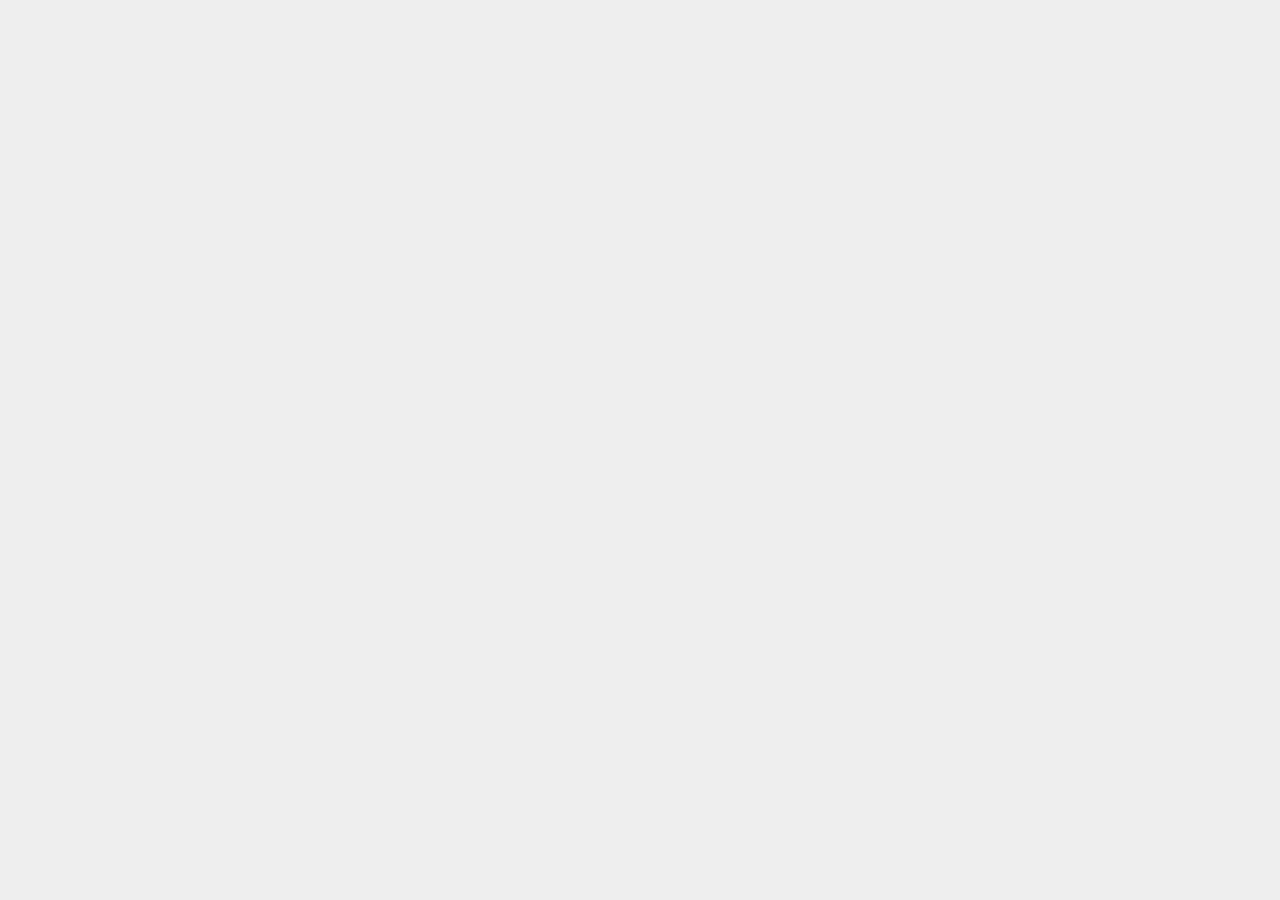
==== index.html @ 119c73c3 "Update index.html" ====
<!DOCTYPE html>
<html lang="en">
<head>
    <link rel="stylesheet" href="styles.css">
    <script src="script.js" defer></script>
</head>
<body>

<link href="https://fonts.googleapis.com/css?family=Red+Hat+Display:400,500,700,900&amp;display=swap" rel="stylesheet">
<div class="picker-popup">
    <div class="selector">
<!--        <div class="toolbar">-->
<!--            <div class="left disabled">Clear</div>-->
<!--            <div class="center">Progress</div>-->
<!--            <div class="right">Done</div>-->
<!--        </div>-->
        <div class="column">
            <div class="before"></div>
            <div class="option">
                <span class="pill red">GK - No Info / Go Away</span>
            </div>
            <div class="option">
                <span class="pill yellow">DM - Face to Name</span>
            </div>
            <div class="option">
                <span class="pill blue">GK - LOA & Bill</span>
            </div>
            <div class="option">
                <span class="pill green">DM - Pre-close</span>
            </div>
            <div class="option">
                <span class="pill grey">Business Shut Down</span>
            </div>
            <div class="after"></div>
        </div>
<!--        <div class="peek-top"></div>-->
<!--        <div class="peek-bottom"></div>-->
    </div>

</div>


</body>
</html>
---- styles.css ----
html {
    font-family: "Red Hat Display";
    --prefers-color-scheme: "light";
    --padding: 200px;
    --border-width: 20px;
    --background-color: #eee;
    --background-2-color: #fff;
    --color: #000;
    --color-2: #666;
    --border-color: #ddd;
    --blue: #2d7ff9;
    --lightblue: #18bfff;
    --teal: #20d9d2;
    --green: #20c933;
    --yellow: #fcb400;
    --orange: #ff6f2c;
    --red: #f82b60;
    --pink: #ff08c2;
    --purple: #8b46ff;
    --grey: #444;
    --safe-area-inset-top: 0px;
    --safe-area-inset-right: 0px;
    --safe-area-inset-bottom: 0px;
    --safe-area-inset-left: 0px;
    --safe-area-inset-top: constant(safe-area-inset-top);
    --safe-area-inset-right: constant(safe-area-inset-right);
    --safe-area-inset-bottom: constant(safe-area-inset-bottom);
    --safe-area-inset-left: constant(safe-area-inset-left);
    --safe-area-inset-top: env(safe-area-inset-top);
    --safe-area-inset-right: env(safe-area-inset-right);
    --safe-area-inset-bottom: env(safe-area-inset-bottom);
    --safe-area-inset-left: env(safe-area-inset-left);
    background-color: var(--background-color);
}
@media (prefers-color-scheme: dark) {
    html {
        --prefers-color-scheme: "dark";
        --background-color: #222;
        --background-2-color: #000;
        --color: #fff;
        --color-2: #9a9a9a;
        --border-color: #333;
    }
}

@-webkit-keyframes picker-from-bottom {
    0% {
        -moz-transform: translateY(100%);
        -o-transform: translateY(100%);
        -webkit-transform: translateY(100%);
        transform: translateY(100%);
    }
    100% {
        -moz-transform: translateY(0);
        -o-transform: translateY(0);
        -webkit-transform: translateY(0);
        transform: translateY(0);
    }
}
@-moz-keyframes picker-from-bottom {
    0% {
        -moz-transform: translateY(100%);
        -o-transform: translateY(100%);
        -webkit-transform: translateY(100%);
        transform: translateY(100%);
    }
    100% {
        -moz-transform: translateY(0);
        -o-transform: translateY(0);
        -webkit-transform: translateY(0);
        transform: translateY(0);
    }
}
@-o-keyframes picker-from-bottom {
    0% {
        -moz-transform: translateY(100%);
        -o-transform: translateY(100%);
        -webkit-transform: translateY(100%);
        transform: translateY(100%);
    }
    100% {
        -moz-transform: translateY(0);
        -o-transform: translateY(0);
        -webkit-transform: translateY(0);
        transform: translateY(0);
    }
}
@keyframes picker-from-bottom {
    0% {
        -moz-transform: translateY(100%);
        -o-transform: translateY(100%);
        -webkit-transform: translateY(100%);
        transform: translateY(100%);
    }
    100% {
        -moz-transform: translateY(0);
        -o-transform: translateY(0);
        -webkit-transform: translateY(0);
        transform: translateY(0);
    }
}
@-webkit-keyframes picker-to-bottom {
    0% {
        -moz-transform: translateY(0);
        -o-transform: translateY(0);
        -webkit-transform: translateY(0);
        transform: translateY(0);
    }
    100% {
        -moz-transform: translateY(100%);
        -o-transform: translateY(100%);
        -webkit-transform: translateY(100%);
        transform: translateY(100%);
    }
}
@-moz-keyframes picker-to-bottom {
    0% {
        -moz-transform: translateY(0);
        -o-transform: translateY(0);
        -webkit-transform: translateY(0);
        transform: translateY(0);
    }
    100% {
        -moz-transform: translateY(100%);
        -o-transform: translateY(100%);
        -webkit-transform: translateY(100%);
        transform: translateY(100%);
    }
}
@-o-keyframes picker-to-bottom {
    0% {
        -moz-transform: translateY(0);
        -o-transform: translateY(0);
        -webkit-transform: translateY(0);
        transform: translateY(0);
    }
    100% {
        -moz-transform: translateY(100%);
        -o-transform: translateY(100%);
        -webkit-transform: translateY(100%);
        transform: translateY(100%);
    }
}
@keyframes picker-to-bottom {
    0% {
        -moz-transform: translateY(0);
        -o-transform: translateY(0);
        -webkit-transform: translateY(0);
        transform: translateY(0);
    }
    100% {
        -moz-transform: translateY(100%);
        -o-transform: translateY(100%);
        -webkit-transform: translateY(100%);
        transform: translateY(100%);
    }
}
@-webkit-keyframes fade-in {
    0% {
        opacity: 0;
    }
    100% {
        opacity: 1;
    }
}
@-moz-keyframes fade-in {
    0% {
        opacity: 0;
    }
    100% {
        opacity: 1;
    }
}
@-o-keyframes fade-in {
    0% {
        opacity: 0;
    }
    100% {
        opacity: 1;
    }
}
@keyframes fade-in {
    0% {
        opacity: 0;
    }
    100% {
        opacity: 1;
    }
}
@-webkit-keyframes fade-out {
    0% {
        opacity: 1;
    }
    100% {
        opacity: 0;
    }
}
@-moz-keyframes fade-out {
    0% {
        opacity: 1;
    }
    100% {
        opacity: 0;
    }
}
@-o-keyframes fade-out {
    0% {
        opacity: 1;
    }
    100% {
        opacity: 0;
    }
}
@keyframes fade-out {
    0% {
        opacity: 1;
    }
    100% {
        opacity: 0;
    }
}
@keyframes fade-in-opacity {
    from {
        opacity: 0;
        background-color: rgba(0, 0, 0, 1);
    }
    to {
        opacity: 1;
        background-color: rgba(0, 0, 0, 0.5);
    }
}

@keyframes fade-out-opacity {
    from {
        opacity: 1;
        background-color: rgba(0, 0, 0, 0.5);
    }
    to {
        opacity: 0;
        background-color: rgba(0, 0, 0, 1);
    }
}

.picker-popup {
    z-index: 20;
    position: fixed;
    top: 0;
    left: 0;
    right: 0;
    /* bottom: 0; */
    height: 100vh; /* 让picker-popup全屏 */
    background-color: rgba(0, 0, 0, 0.2);
    --option-height: 400px;
    --toolbar-height: 0px;
    --popup-height: 100vh;
    background-color: rgba(0, 0, 0, 1); /* 初始全黑 */
    opacity: 0; /* 初始透明 */
    animation: fade-in-opacity 3s forwards;
}
.picker-popup .selector {
    position: absolute;
    left: 0;
    height: 100%; /* 让selector填满picker-popup */
    right: 0;
    bottom: 0;
height: calc(var(--popup-height) + var(--safe-area-inset-bottom));
    display: -webkit-box;
    display: -moz-box;
    display: -ms-flexbox;
    display: -webkit-flex;
    display: flex;
    flex-direction: column;
    padding: 0;
    background-color: var(--background-2-color);
    box-sizing: border-box;



}
.picker-popup .selector .toolbar {
    position: absolute;
    height: var(--toolbar-height);
    width: 100%;
    top: 0;
    left: 0;
    background-color: var(--background-color);
    box-sizing: border-box;
    display: -webkit-box;
    display: -moz-box;
    display: -ms-flexbox;
    display: -webkit-flex;
    display: flex;
    align-items: center;
    justify-content: center;
    font-size: 14px;
}
.picker-popup .selector .toolbar .left {
    position: absolute;
left: calc(var(--safe-area-inset-left) + 8px);
    color: var(--blue);
    cursor: pointer;
}
.picker-popup .selector .toolbar .center {
    font-weight: 600;
    color: var(--color);
}
.picker-popup .selector .toolbar .right {
    position: absolute;
right: calc(var(--safe-area-inset-right) + 8px);
    color: var(--blue);
    font-weight: 600;
    cursor: pointer;
}
.picker-popup .selector .toolbar .disabled {
    display: none;
}
.picker-popup .selector .peek-top, .picker-popup .selector .peek-bottom {
    position: absolute;
    left: 0;
    width: 100%;
height: calc( var(--popup-height) / 2 - var(--option-height) / 2 - var(--toolbar-height) / 2 );
    box-sizing: border-box;
    pointer-events: none;
    background-color: var(--background-2-color);
    opacity: 0.6;
}
.picker-popup .selector .peek-top.peek-top, .picker-popup .selector .peek-bottom.peek-top {
    top: var(--toolbar-height);
    border-bottom: var(--border-color) 1px solid;
}
.picker-popup .selector .peek-top.peek-bottom, .picker-popup .selector .peek-bottom.peek-bottom {
    bottom: var(--safe-area-inset-bottom);
    border-top: var(--border-color) 1px solid;
}
.picker-popup .selector .column {
    width: 100%;
 height: calc(var(--popup-height) - var(--safe-area-inset-bottom) - var(--toolbar-height));
    display: -webkit-box;
    display: -moz-box;
    display: -ms-flexbox;
    display: -webkit-flex;
    display: flex;
    flex-direction: column;
    justify-content: flex-start;
    align-items: center;
    overflow-y: scroll;
    scroll-snap-type: y mandatory;
}
.picker-popup .selector .column .before {
    flex-shrink: 0;
    content: " ";
height: calc( var(--popup-height) / 2 - var(--option-height) / 2 - var(--toolbar-height) / 2 );
}
.picker-popup .selector .column .after {
    flex-shrink: 0;
    content: " ";
height: calc( var(--popup-height) / 2 - var(--option-height) / 2 - var(--toolbar-height) / 2 );
}
.picker-popup .selector .column .option {
    scroll-snap-align: center;
    flex-shrink: 0;
    height: var(--option-height);
    font-size: 14px;
    display: -webkit-box;
    display: -moz-box;
    display: -ms-flexbox;
    display: -webkit-flex;
    display: flex;
    width: 100vw;
    align-items: center;
}
.picker-popup .selector .column .option .pill {
    background-color: var(--border-color);
    padding: 40px 200px;
    height: 320px;
    width:100vw;
    color: #fff;
}


.picker-popup .selector .column .option .pill.blue {
    background-color: var(--blue);
}
.picker-popup .selector .column .option .pill.lightblue {
    background-color: var(--lightblue);
}
.picker-popup .selector .column .option .pill.teal {
    background-color: var(--teal);
}
.picker-popup .selector .column .option .pill.green {
    background-color: var(--green);
}
.picker-popup .selector .column .option .pill.yellow {
    background-color: var(--yellow);
}
.picker-popup .selector .column .option .pill.orange {
    background-color: var(--orange);
}
.picker-popup .selector .column .option .pill.red {
    background-color: var(--red);
}
.picker-popup .selector .column .option .pill.pink {
    background-color: var(--pink);
}
.picker-popup .selector .column .option .pill.purple {
    background-color: var(--purple);
}
.picker-popup .selector .column .option .pill.grey {
    background-color: var(--grey);
}
.picker-popup.dismiss {
    pointer-events: none;
    animation: fade-out-opacity 3s forwards;
}
.picker-popup.dismiss .selector {

}
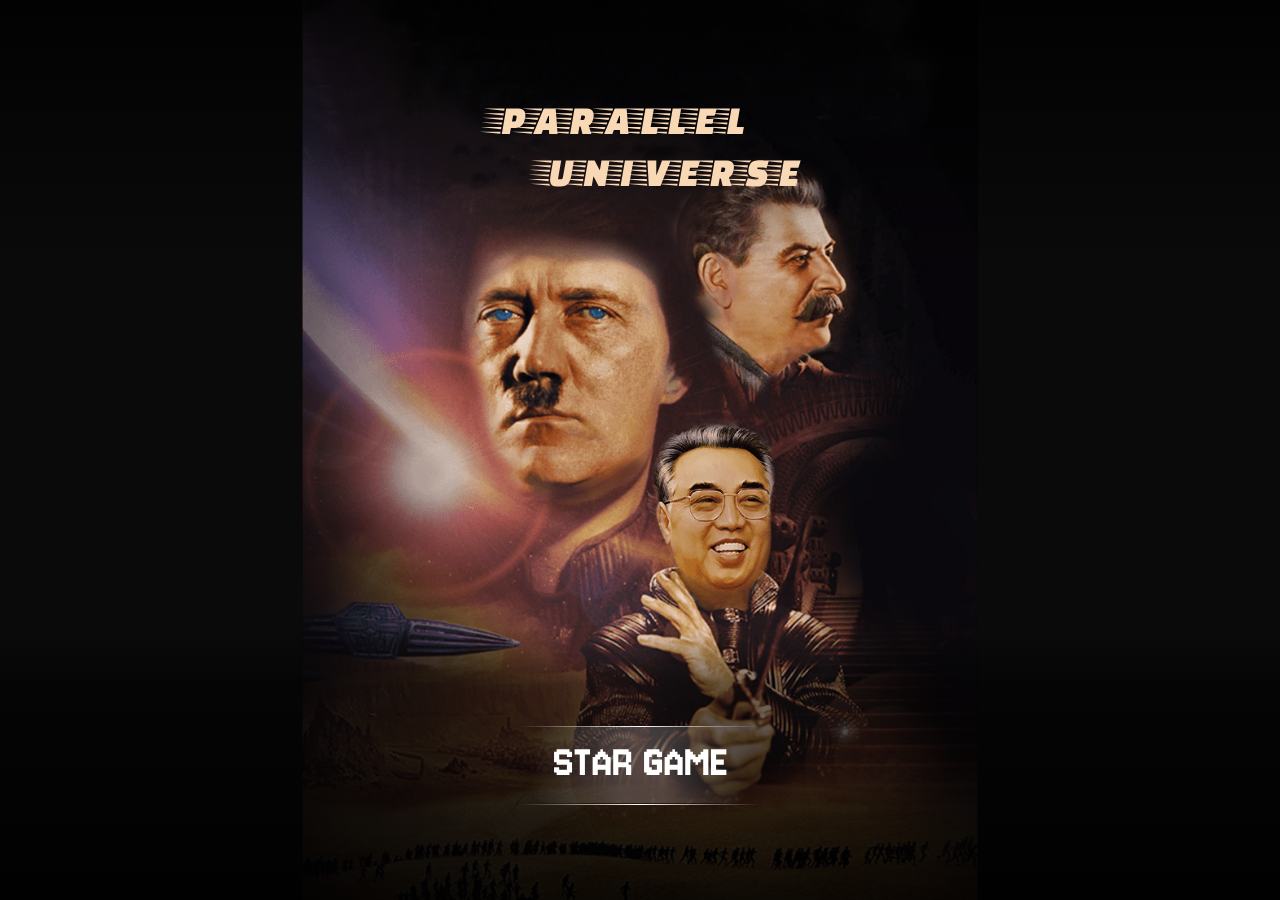
==== commit b1129e28: "First commit on main" ====
--- a/index.html
+++ b/index.html
@@ -1,45 +1,39 @@
 <!DOCTYPE html>
-<html lang="en">
+<html lang="zh">
 <head>
-    <link rel="stylesheet" href="styles.css">
-    <script src="script.js" defer></script>
+    <meta charset="UTF-8">
+    <meta name="viewport" content="width=device-width, initial-scale=1.0">
+    <title>游戏封面</title>
+    <link rel="stylesheet" href="css/index_styles.css">
+    <script src="js/main.js" defer></script>
+    <audio id="stargameSound" src="/assets/audio/sound_stargame.mp3"></audio>
 </head>
 <body>
 
-<link href="https://fonts.googleapis.com/css?family=Red+Hat+Display:400,500,700,900&amp;display=swap" rel="stylesheet">
-<div class="picker-popup">
-    <div class="selector">
-<!--        <div class="toolbar">-->
-<!--            <div class="left disabled">Clear</div>-->
-<!--            <div class="center">Progress</div>-->
-<!--            <div class="right">Done</div>-->
-<!--        </div>-->
-        <div class="column">
-            <div class="before"></div>
-            <div class="option">
-                <span class="pill red">GK - No Info / Go Away</span>
-            </div>
-            <div class="option">
-                <span class="pill yellow">DM - Face to Name</span>
-            </div>
-            <div class="option">
-                <span class="pill blue">GK - LOA & Bill</span>
-            </div>
-            <div class="option">
-                <span class="pill green">DM - Pre-close</span>
-            </div>
-            <div class="option">
-                <span class="pill grey">Business Shut Down</span>
-            </div>
-            <div class="after"></div>
-        </div>
-<!--        <div class="peek-top"></div>-->
-<!--        <div class="peek-bottom"></div>-->
-    </div>
+<!-- 背景图片 -->
+<div class="background"></div>
 
+<!-- 标题 -->
+<div class="header">
+<div class="title">
+    <svg width="322" height="79" viewBox="0 0 322 79" fill="none" xmlns="http://www.w3.org/2000/svg">
+        <path fill-rule="evenodd" clip-rule="evenodd" d="M27.208 0.607998L22.792 26H30.856L31.912 20.048H36.568C37.7542 20.048 38.8104 19.8854 39.7364 19.5601L54.5699 21.152L55.4819 19.04H40.8774C41.9899 18.4066 42.8895 17.5906 43.576 16.592C43.8906 16.1543 44.173 15.705 44.4233 15.2439L56.5379 16.544L57.4019 14.432H44.8253C44.9875 14.0708 45.1311 13.7028 45.256 13.328C45.5866 12.3871 45.8363 11.4766 46.0052 10.5964L58.4579 11.936L59.3699 9.824H46.134C46.2847 8.77825 46.36 7.89825 46.36 7.184C46.36 6.70143 46.3282 6.24161 46.2645 5.80453L60.4259 7.328L61.2899 5.216H46.1565C46.0456 4.71965 45.8894 4.25565 45.688 3.824C45.272 2.832 44.552 2.048 43.528 1.472C42.536 0.895998 41.16 0.607998 39.4 0.607998H27.208ZM4.936 0.607998L25.288 2.768L25.624 0.607998H4.936ZM4.12 5.216L24.472 7.376L24.856 5.216H4.12ZM34.552 13.568H33.064L34.072 7.616H35.608C36.152 7.616 36.632 7.68 37.048 7.808C37.464 7.904 37.672 8.176 37.672 8.624C37.672 8.656 37.656 8.704 37.624 8.768V8.912L37.048 12.176C36.92 12.784 36.632 13.168 36.184 13.328C35.736 13.488 35.192 13.568 34.552 13.568ZM3.304 9.824L23.656 11.984L24.04 9.824H3.304ZM2.488 14.432L22.84 16.592L23.224 14.432H2.488ZM1.672 19.04L22.024 21.2L22.408 19.04H1.672ZM0.855999 23.696L21.208 25.856L21.592 23.696H0.855999ZM54.1379 26L64.7939 0.607998H73.2329H76.6979H93.9209L93.5849 2.768L76.7252 0.978645L77.0376 5.216H93.1529L92.7689 7.376L77.074 5.71027L77.3773 9.824H92.3369L91.9529 11.984L77.4229 10.4419L77.717 14.432H91.5209L91.1369 16.592L77.7717 15.1735L78.0568 19.04H90.7049L90.3209 21.2L78.1205 19.9052L78.4 23.696H89.8889L89.5049 25.856L78.4729 24.6852L78.5699 26H70.1699L70.0609 23.7924L69.1529 23.696H70.0561L69.9779 22.112H63.9299L62.4419 26H54.1379ZM62.3459 2.672L42.7619 0.607998H63.2099L62.3459 2.672ZM66.4739 15.248H69.9779V7.952H69.3059L66.4739 15.248ZM32.9219 23.696H53.5139L52.6019 25.808L32.9219 23.696ZM248.026 26L252.442 0.607998H260.89L257.674 18.944H264.874L263.626 26H248.026ZM250.522 2.768L237.592 1.39563L236.395 5.216H250.09L249.706 7.376L236.168 5.93914L235.582 7.808H227.758L227.182 11.072H234.382L233.787 14.432H248.458L248.074 16.592L233.675 15.0638L233.566 15.68H226.414L225.838 18.944H234.718L234.701 19.04H247.642L247.258 21.2L234.558 19.8521L233.878 23.696H246.826L246.442 25.856L233.734 24.5073L233.47 26H216.526L220.942 0.607998H230.17H237.838H250.858L250.522 2.768ZM248.89 11.984L228.538 9.824H249.274L248.89 11.984ZM270.957 78.336C272.525 78.496 274.061 78.576 275.565 78.576C276.941 78.576 278.301 78.512 279.645 78.384C280.989 78.256 282.237 77.92 283.389 77.376C283.914 77.1134 284.406 76.7809 284.865 76.3785L298.786 77.856L299.17 75.696H285.552C285.838 75.3758 286.109 75.0238 286.365 74.64C286.856 73.903 287.27 72.9985 287.605 71.9267L299.602 73.2L299.986 71.04H287.854C287.98 70.5427 288.092 70.0147 288.189 69.456C288.253 69.136 288.301 68.816 288.333 68.496C288.365 68.176 288.381 67.872 288.381 67.584L288.381 67.545L288.381 67.5183L288.38 67.4829L288.379 67.4269C288.378 67.3891 288.377 67.3515 288.376 67.3139L300.418 68.592L300.802 66.432H288.282C288.069 65.2398 287.51 64.2158 286.605 63.36C286.166 62.9328 285.605 62.5637 284.923 62.2529L301.234 63.984L301.618 61.824H283.79C282.894 61.5439 281.849 61.3359 280.653 61.2L278.253 60.912L278.493 59.52C279.037 59.456 279.501 59.424 279.885 59.424C280.269 59.392 280.765 59.376 281.373 59.376C282.461 59.376 283.469 59.44 284.397 59.568C285.325 59.696 286.349 59.888 287.469 60.144L288.205 57.9065L302.05 59.376L302.434 57.216H288.432L289.696 53.3702L302.866 54.768L303.202 52.608H287.223C285.293 52.288 283.279 52.128 281.181 52.128C278.653 52.128 276.605 52.416 275.037 52.992C273.501 53.536 272.301 54.464 271.437 55.776C270.605 57.088 269.981 58.896 269.565 61.2L269.373 62.448C269.341 62.864 269.325 63.248 269.325 63.6C269.325 65.264 269.853 66.576 270.909 67.536C271.965 68.496 273.821 69.12 276.477 69.408L279.501 69.744L279.299 71.04H279.25L279.298 71.045L279.261 71.28C278.685 71.344 278.125 71.392 277.581 71.424H275.949C273.645 71.424 271.245 71.072 268.749 70.368L266.397 77.472C267.901 77.888 269.421 78.176 270.957 78.336ZM251.709 52.608L270.429 54.624C270.685 54.208 270.973 53.84 271.293 53.52C271.645 53.2 272.013 52.896 272.397 52.608H251.709ZM254.267 55.68C254.491 56.16 254.659 56.672 254.771 57.216H269.085C268.957 57.536 268.845 57.888 268.749 58.272C268.653 58.624 268.557 58.992 268.461 59.376L254.882 57.9142C254.92 58.2466 254.939 58.5899 254.939 58.944C254.939 59.7554 254.836 60.7154 254.631 61.824H267.981C267.949 62.112 267.917 62.416 267.885 62.736V63.6V63.984L254.486 62.5619C254.227 63.8814 253.747 65.1715 253.046 66.432H268.317C268.605 67.264 269.069 67.984 269.709 68.592L252.835 66.7969C252.138 67.9301 251.16 68.8485 249.899 69.552L250.381 71.04H266.973L266.301 73.152L250.526 71.4875L251.889 75.696H265.437L264.765 77.856L252.149 76.4978L252.635 78H243.659L241.835 70.608H240.683L239.387 78H231.323L235.739 52.608H247.931C249.723 52.608 251.115 52.88 252.107 53.424C253.131 53.968 253.851 54.72 254.267 55.68ZM304.786 52.608L300.37 78H317.314L318.562 70.944H309.682L310.258 67.68H317.41L318.226 63.072H311.026L311.602 59.808H319.426L321.682 52.608H304.786ZM233.819 54.768L220.888 53.3956L219.691 57.216H233.387L233.003 59.376L219.465 57.9391L218.879 59.808H211.055L210.479 63.072H217.679L217.084 66.432H231.755L231.371 68.592L216.972 67.0638L216.863 67.68H209.711L209.135 70.944H218.015L217.998 71.04H230.939L230.555 73.2L217.855 71.8521L217.175 75.696H230.123L229.739 77.856L217.031 76.5073L216.767 78H199.823L204.239 52.608H213.467H221.135H234.155L233.819 54.768ZM243.371 64.032C244.011 64.032 244.555 63.952 245.003 63.792C245.483 63.6 245.771 63.2 245.867 62.592L246.155 60.912V60.768C246.187 60.704 246.203 60.656 246.203 60.624C246.203 60.176 245.963 59.904 245.483 59.808C245.035 59.68 244.427 59.616 243.659 59.616H242.603L241.835 64.032H243.371ZM232.187 63.984L211.835 61.824H232.571L232.187 63.984ZM181.967 52.608L183 52.7176L181.272 57.216H181.151L181.267 57.2283L177.474 67.104H177.282V52.608H168.402L169.794 78H181.458L182.205 76.1542L198.239 77.856L198.623 75.696H182.39L184.044 71.6069L199.055 73.2L199.439 71.04H184.274L185.865 67.1055L199.871 68.592L200.255 66.432H186.138L187.686 62.6042L200.687 63.984L201.071 61.824H188.002L189.507 58.1028L201.503 59.376L201.887 57.216H189.866L191.328 53.6015L202.319 54.768L202.655 52.608H191.73H183.042H181.967ZM166.962 54.768L154.279 53.4219L153.612 57.216H167.106L167.202 59.376L153.488 57.9171L152.801 61.824H167.298L167.442 63.984L152.698 62.4118L151.991 66.432H167.538L167.682 68.592L151.908 66.9059L151.181 71.04H167.826L167.922 73.2L151.117 71.4038L150.363 75.696H168.066L168.21 77.856L150.319 75.9437L149.958 78H141.558L145.974 52.608H146.61H154.422H166.818L166.962 54.768ZM130.414 53.3204L144.054 54.768L144.39 52.608H130.539H123.702H122.523L120.891 62.064H120.603L115.611 52.608H109.083L104.667 78H112.731L114.411 68.496H114.603L119.547 78H126.075L126.354 76.4106L139.974 77.856L140.358 75.696H126.48L127.173 71.7548L140.79 73.2L141.174 71.04H127.299L127.983 67.1462L141.606 68.592L141.99 66.432H128.109L128.793 62.5376L142.422 63.984L142.806 61.824H128.919L129.604 57.929L143.238 59.376L143.622 57.216H129.729L130.414 53.3204ZM86.8787 52.6152L86.811 52.608H86.88H94.944H107.499L107.163 54.768L94.7961 53.4555L94.1399 57.216H106.731L106.347 59.376L93.9918 58.0647L93.3358 61.824H105.915L105.531 63.984L93.1875 62.674L92.5318 66.432H105.099L104.715 68.592L92.3812 67.283C92.1247 68.6756 91.8265 69.9279 91.4866 71.04H104.283L103.899 73.2L91.2215 71.8545C90.9636 72.5986 90.6845 73.2711 90.384 73.872C90.0342 74.5587 89.6214 75.1667 89.1457 75.696H103.467L103.083 77.856L88.5248 76.3109C87.9669 76.8019 87.3386 77.2049 86.64 77.52C85.008 78.224 82.784 78.576 79.968 78.576C76.672 78.576 74.368 78.096 73.056 77.136C71.744 76.144 71.088 74.432 71.088 72C71.088 71.264 71.136 70.48 71.232 69.648C71.328 68.816 71.456 67.904 71.616 66.912L74.16 52.608H82.224L78.96 71.28H81.36C82.16 71.28 82.736 71.184 83.088 70.992C83.472 70.8 83.728 70.288 83.856 69.456L84.3981 66.4357L84.363 66.432H84.3988L85.225 61.8289L85.179 61.824H85.2258L86.0518 57.222L85.995 57.216H86.0529L86.8787 52.6152ZM51.936 52.608L72.288 54.768L72.624 52.608H51.936ZM51.12 57.216L71.472 59.376L71.856 57.216H51.12ZM50.304 61.824L70.656 63.984L71.04 61.824H50.304ZM49.488 66.432L69.84 68.592L70.224 66.432H49.488ZM49.344 71.04L69.696 73.2C69.664 73.008 69.648 72.816 69.648 72.624V72V71.04H49.344ZM51.168 75.696L71.52 77.856C70.944 77.312 70.48 76.592 70.128 75.696H51.168ZM202.092 0.971174L219.022 2.768L219.358 0.607998H202.156H198.67H193.708L189.292 26H204.892L205.102 24.8116L214.942 25.856L215.326 23.696H205.3L205.926 20.1564L215.758 21.2L216.142 19.04H206.123L206.14 18.944H198.94L199.667 14.7976L216.574 16.592L216.958 14.432H199.731L200.476 10.1888L217.39 11.984L217.774 9.824H200.54L201.284 5.57999L218.206 7.376L218.59 5.216H201.348L202.092 0.971174ZM191.788 2.768L174.858 0.971174L174.113 5.216H191.356L190.972 7.376L174.05 5.57999L173.305 9.824H190.54L190.156 11.984L173.241 10.1888L172.497 14.432H189.724L189.34 16.592L172.433 14.7976L171.706 18.944H178.906L178.889 19.04H188.908L188.524 21.2L178.691 20.1564L178.065 23.696H188.092L187.708 25.856L177.868 24.8116L177.658 26H162.058L166.474 0.607998H171.436H174.922H192.124L191.788 2.768ZM147.694 0.978645L164.554 2.768L164.89 0.607998H147.667H144.202H135.763L125.107 26H133.411L134.899 22.112H140.947L141.025 23.696H140.122L141.03 23.7924L141.139 26H149.539L149.442 24.6852L160.474 25.856L160.858 23.696H149.369L149.089 19.9052L161.29 21.2L161.674 19.04H149.025L148.74 15.1735L162.106 16.592L162.49 14.432H148.686L148.392 10.4419L162.922 11.984L163.306 9.824H148.346L148.043 5.71027L163.738 7.376L164.122 5.216H148.006L147.694 0.978645ZM133.315 2.672L113.731 0.607998H134.179L133.315 2.672ZM114.537 5.216C114.425 4.672 114.257 4.16 114.033 3.68C113.617 2.72 112.897 1.968 111.873 1.424C110.881 0.879999 109.489 0.607998 107.697 0.607998H95.5049L91.0889 26H99.1529L100.449 18.608H101.601L103.425 26H112.401L111.934 24.5592L123.571 25.808L124.483 23.696H111.655L110.301 19.5168L125.539 21.152L126.451 19.04H110.147L109.665 17.552C110.874 16.8773 111.823 16.0049 112.514 14.935L127.507 16.544L128.371 14.432H112.812C113.533 13.1352 114.02 11.8072 114.273 10.448C114.283 10.4014 114.292 10.355 114.302 10.3089L129.427 11.936L130.339 9.824H114.396C114.602 8.71541 114.705 7.75541 114.705 6.944C114.705 6.44823 114.668 5.97373 114.593 5.52051L131.395 7.328L132.259 5.216H114.537ZM137.443 15.248H140.947V7.952H140.275L137.443 15.248ZM104.769 11.792C104.321 11.952 103.777 12.032 103.137 12.032H101.601L102.369 7.616H103.425C104.193 7.616 104.801 7.68 105.249 7.808C105.729 7.904 105.969 8.176 105.969 8.624C105.969 8.656 105.953 8.704 105.921 8.768V8.912L105.633 10.592C105.537 11.2 105.249 11.6 104.769 11.792Z" fill="#F9D8B6"/>
+    </svg>
+</div>
 </div>
 
+<!-- 底部遮罩层 -->
+<div class="footer">
+    <div class="button-container">
+        <div class="line top-line"></div>
+        <button class="start-button" onclick="playSoundAndRedirect()"><svg height="26" width="173" fill="none" viewBox="0 0 173 26" xmlns="http://www.w3.org/2000/svg">
+            <path d="M18.0547 7.99999V5.42856V2.85713H15.4833V0.285706H12.9118H10.3404H7.76897H5.19755H2.62611V2.85713H0.0546875V5.42856V7.99999V10.5714V13.1428H2.62611V15.7143H5.19755H7.76897H10.3404H12.9118V18.2857V20.8571H10.3404H7.76897H5.19755V18.2857H2.62611H0.0546875V20.8571V23.4286H2.62611V26H5.19755H7.76897H10.3404H12.9118H15.4833V23.4286H18.0547V20.8571V18.2857V15.7143V13.1428H15.4833V10.5714H12.9118H10.3404H7.76897H5.19755V7.99999V5.42856H7.76897H10.3404H12.9118V7.99999H15.4833H18.0547ZM20.6328 0.285706H23.2042H25.7757H28.3471H30.9185H33.49H36.0614V2.85713V5.42856H33.49H30.9185V7.99999V10.5714V13.1428V15.7143V18.2857V20.8571V23.4286V26H28.3471H25.7757V23.4286V20.8571V18.2857V15.7143V13.1428V10.5714V7.99999V5.42856H23.2042H20.6328V2.85713V0.285706ZM46.3471 2.85713H43.7757V5.42856H41.2042V7.99999H38.6328V10.5714V13.1428V15.7143V18.2857V20.8571V23.4286V26H41.2042H43.7757V23.4286V20.8571H46.3471H48.9185H51.49V23.4286V26H54.0614H56.6328V23.4286V20.8571V18.2857V15.7143V13.1428V10.5714V7.99999H54.0614V5.42856H51.49V2.85713H48.9185V0.285706H46.3471V2.85713ZM46.3471 7.99999H48.9185V10.5714H51.49V13.1428V15.7143H48.9185H46.3471H43.7757V13.1428V10.5714H46.3471V7.99999ZM64.3538 13.1428H66.9252H69.4967H72.0681V10.5714V7.99999V5.42856H69.4967H66.9252H64.3538V7.99999V10.5714V13.1428ZM66.9252 18.2857H64.3538V20.8571V23.4286V26H61.7824H59.2109V23.4286V20.8571V18.2857V15.7143V13.1428V10.5714V7.99999V5.42856V2.85713V0.285706H61.7824H64.3538H66.9252H69.4967H72.0681H74.6395V2.85713H77.2109V5.42856V7.99999V10.5714V13.1428H74.6395V15.7143H77.2109V18.2857V20.8571V23.4286V26H74.6395H72.0681V23.4286V20.8571V18.2857H69.4967H66.9252ZM97.769 0.285706H95.1975H92.6261V2.85713H90.0547V5.42856V7.99999V10.5714V13.1428V15.7143V18.2857V20.8571V23.4286H92.6261V26H95.1975H97.769H100.34H102.912H105.483V23.4286H108.055V20.8571V18.2857V15.7143V13.1428V10.5714H105.483H102.912H100.34H97.769V13.1428V15.7143H100.34H102.912V18.2857V20.8571H100.34H97.769V18.2857H95.1975V15.7143V13.1428V10.5714V7.99999H97.769V5.42856H100.34H102.912V7.99999H105.483H108.055V5.42856V2.85713H105.483V0.285706H102.912H100.34H97.769ZM115.776 2.85713H118.347V0.285706H120.919V2.85713H123.49V5.42856H126.061V7.99999H128.633V10.5714V13.1428V15.7143V18.2857V20.8571V23.4286V26H126.061H123.49V23.4286V20.8571H120.919H118.347H115.776V23.4286V26H113.204H110.633V23.4286V20.8571V18.2857V15.7143V13.1428V10.5714V7.99999H113.204V5.42856H115.776V2.85713ZM120.919 7.99999H118.347V10.5714H115.776V13.1428V15.7143H118.347H120.919H123.49V13.1428V10.5714H120.919V7.99999ZM131.211 26H133.782H136.354V23.4286V20.8571V18.2857V15.7143V13.1428V10.5714H138.925V13.1428H141.497V15.7143H144.068V13.1428H146.64V10.5714H149.211V13.1428V15.7143V18.2857V20.8571V23.4286V26H151.782H154.354V23.4286V20.8571V18.2857V15.7143V13.1428V10.5714V7.99999V5.42856V2.85713V0.285706H151.782H149.211V2.85713H146.64V5.42856H144.068V7.99999H141.497V5.42856H138.925V2.85713H136.354V0.285706H133.782H131.211V2.85713V5.42856V7.99999V10.5714V13.1428V15.7143V18.2857V20.8571V23.4286V26ZM159.517 0.285706H156.945V2.85713V5.42856V7.99999V10.5714V13.1428V15.7143V18.2857V20.8571V23.4286V26H159.517H162.088H164.66H167.231H169.802H172.374V23.4286V20.8571H169.802H167.231H164.66H162.088V18.2857V15.7143H164.66H167.231H169.802V13.1428V10.5714H167.231H164.66H162.088V7.99999V5.42856H164.66H167.231H169.802H172.374V2.85713V0.285706H169.802H167.231H164.66H162.088H159.517Z" fill="white" fillRule="evenodd"/>
+        </svg></button>
+        <div class="line bottom-line"></div>
+    </div>
+</div>
 
 </body>
 </html>
 
+
--- a/css/index_styles.css
+++ b/css/index_styles.css
@@ -0,0 +1,106 @@
+/* 全局样式 */
+* {
+    margin: 0;
+    padding: 0;
+    box-sizing: border-box;
+}
+
+html, body {
+    overflow: hidden; /* 禁止滚动 */
+    height: 100vh; /* 让 body 撑满整个视口 */
+    width: 100vw;
+    margin: 0;
+    padding: 0;
+    position: fixed; /* 让页面固定，防止 iOS 浏览器滑动 */
+background:rgba(0, 0, 0, 0.8);
+}
+
+/* 背景图片 */
+.background {
+    position: fixed;
+    top: 50%;
+    left: 50%;
+    width: min(100vw, calc(100vh * (768 / 1024)));
+    height: 100vh;
+    background: url('/assets/images/cover_bg_min.png') no-repeat center center, black; /* 黑色背景 */
+    background-size: cover;
+    transform: translate(-50%, -50%);
+    z-index: 1;
+}
+
+/* 标题 */
+.title {
+    width: 322px; /* 设定与 SVG 相同的宽度，或者用 max-content */
+    margin: 0 auto;
+    position: absolute;
+    left: 50%;
+    transform: translateX(-50%);
+    top: 40%;
+    z-index: 2;
+}
+
+/* 底部遮罩层 */
+.footer {
+    position: absolute;
+    bottom: 0px;
+    width: 100%;
+    height: 30vh;
+    background: linear-gradient(to top, rgba(0, 0, 0, 0.9) 0%, rgba(0, 0, 0, 0.5) 80%,rgba(0, 0, 0, 0) 100%);
+    display: flex;
+    align-items: center;
+    justify-content: center;
+    z-index: 2;
+}
+
+.header {
+    position: absolute;
+    top: 0px;
+    width: 100%;
+    height: 30vh;
+    background: linear-gradient(to bottom, rgba(0, 0, 0, 0.8) 0%, rgba(0, 0, 0, 0) 100%);
+    display: flex;
+    align-items: center;
+    justify-content: center;
+    z-index: 2;
+}
+
+/* 按钮容器 */
+.button-container {
+    text-align: center;
+    z-index: 2;
+}
+
+/* 渐变线条 */
+.line {
+    width: 240px;
+    height: 1px;
+    background: linear-gradient(to right, rgba(255, 255, 255, 0) 0%, rgba(255, 255, 255, 1) 50%, rgba(255, 255, 255, 0) 100%);
+    margin: 0.5px auto;
+    z-index: 2;
+}
+
+/* 透明按钮 */
+.start-button {
+    position: relative;
+    background: linear-gradient(90deg,
+    rgba(255, 255, 255, 0) 0%,
+    rgba(255, 255, 255, 0.2) 40%,
+    rgba(255, 255, 255, 0.2) 50%,
+    rgba(255, 255, 255, 0.2) 60%,
+    rgba(255, 255, 255, 0) 100%);
+    color: white;
+    font-size: 24px;
+    font-weight: bold;
+    border: none;
+    cursor: pointer;
+    outline: none;
+    text-transform: uppercase;
+    padding: 22px 24px;
+    border-radius: 20px;
+    z-index: 2;
+}
+
+.start-button:hover {
+    opacity: 0.7;
+    z-index: 2;
+}
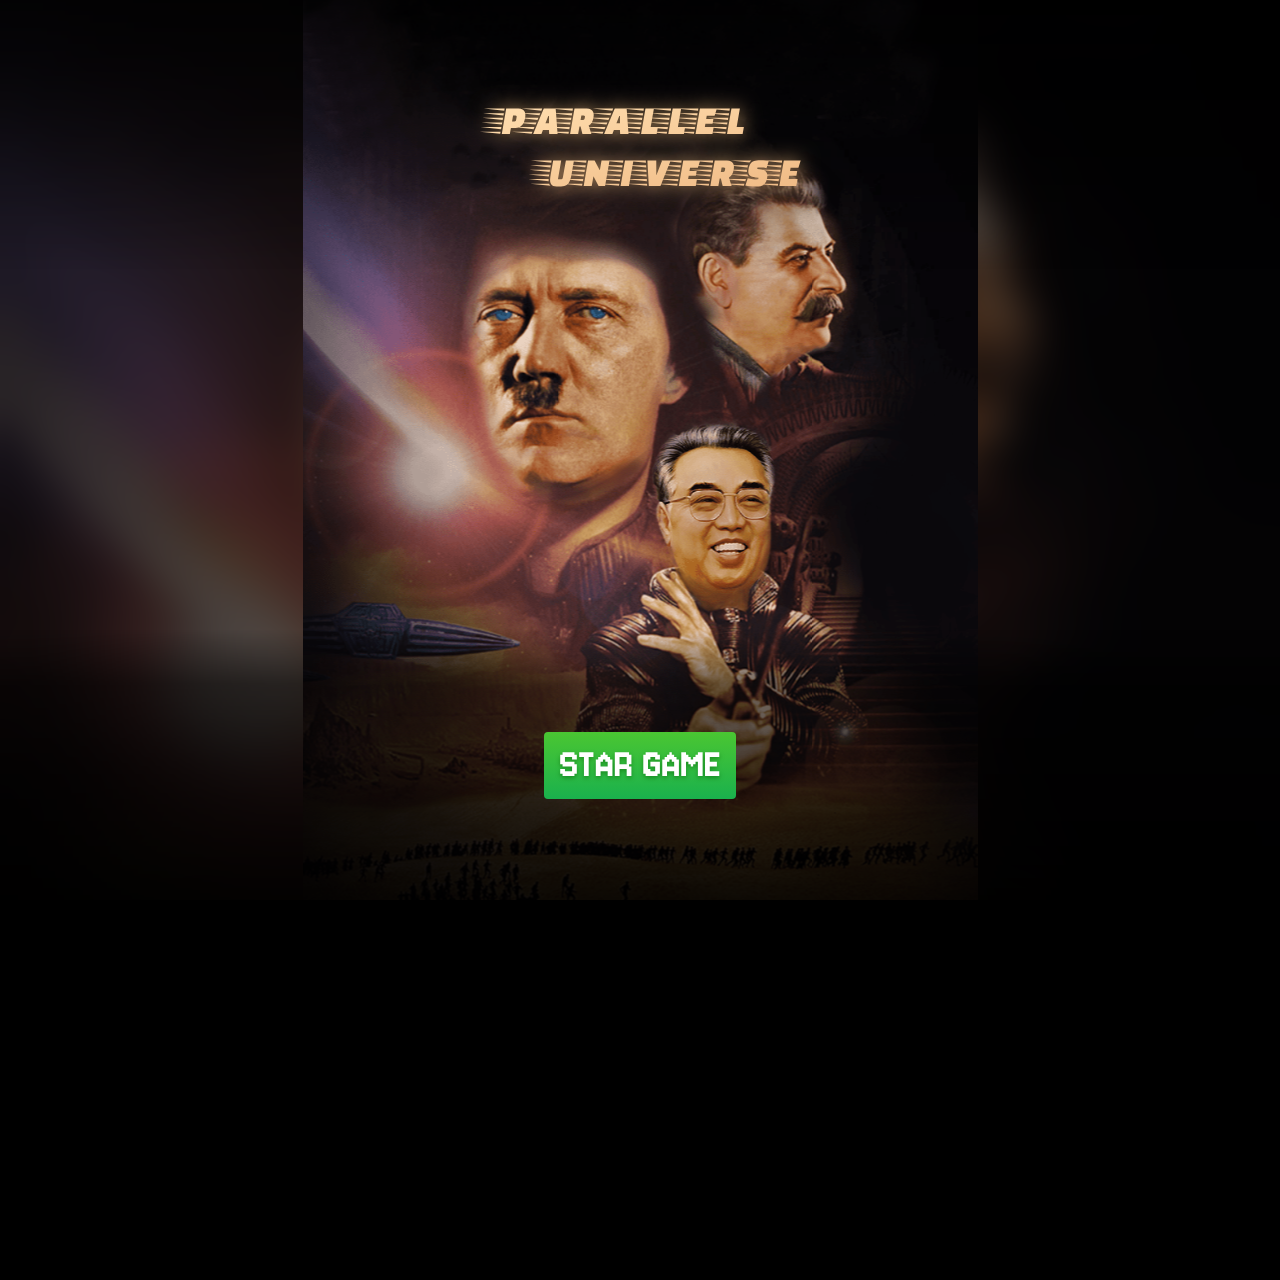
==== commit 690645b3: "你的提交信息" ====
--- a/index.html
+++ b/index.html
@@ -1,39 +1,57 @@
 <!DOCTYPE html>
-<html lang="zh">
+<html lang="en-US">
 <head>
     <meta charset="UTF-8">
     <meta name="viewport" content="width=device-width, initial-scale=1.0">
-    <title>游戏封面</title>
+    <title>Parallel Universe</title>
     <link rel="stylesheet" href="css/index_styles.css">
-    <script src="js/main.js" defer></script>
-    <audio id="stargameSound" src="/assets/audio/sound_stargame.mp3"></audio>
+    <script src="js/index_main.js" defer></script>
+    <audio id="stargamesound" preload="auto"
+           src="[data-uri]"></audio>
+
 </head>
 <body>
 
-<!-- 背景图片 -->
-<div class="background"></div>
-
-<!-- 标题 -->
+<!-- title parallel universe-->
 <div class="header">
 <div class="title">
     <svg width="322" height="79" viewBox="0 0 322 79" fill="none" xmlns="http://www.w3.org/2000/svg">
-        <path fill-rule="evenodd" clip-rule="evenodd" d="M27.208 0.607998L22.792 26H30.856L31.912 20.048H36.568C37.7542 20.048 38.8104 19.8854 39.7364 19.5601L54.5699 21.152L55.4819 19.04H40.8774C41.9899 18.4066 42.8895 17.5906 43.576 16.592C43.8906 16.1543 44.173 15.705 44.4233 15.2439L56.5379 16.544L57.4019 14.432H44.8253C44.9875 14.0708 45.1311 13.7028 45.256 13.328C45.5866 12.3871 45.8363 11.4766 46.0052 10.5964L58.4579 11.936L59.3699 9.824H46.134C46.2847 8.77825 46.36 7.89825 46.36 7.184C46.36 6.70143 46.3282 6.24161 46.2645 5.80453L60.4259 7.328L61.2899 5.216H46.1565C46.0456 4.71965 45.8894 4.25565 45.688 3.824C45.272 2.832 44.552 2.048 43.528 1.472C42.536 0.895998 41.16 0.607998 39.4 0.607998H27.208ZM4.936 0.607998L25.288 2.768L25.624 0.607998H4.936ZM4.12 5.216L24.472 7.376L24.856 5.216H4.12ZM34.552 13.568H33.064L34.072 7.616H35.608C36.152 7.616 36.632 7.68 37.048 7.808C37.464 7.904 37.672 8.176 37.672 8.624C37.672 8.656 37.656 8.704 37.624 8.768V8.912L37.048 12.176C36.92 12.784 36.632 13.168 36.184 13.328C35.736 13.488 35.192 13.568 34.552 13.568ZM3.304 9.824L23.656 11.984L24.04 9.824H3.304ZM2.488 14.432L22.84 16.592L23.224 14.432H2.488ZM1.672 19.04L22.024 21.2L22.408 19.04H1.672ZM0.855999 23.696L21.208 25.856L21.592 23.696H0.855999ZM54.1379 26L64.7939 0.607998H73.2329H76.6979H93.9209L93.5849 2.768L76.7252 0.978645L77.0376 5.216H93.1529L92.7689 7.376L77.074 5.71027L77.3773 9.824H92.3369L91.9529 11.984L77.4229 10.4419L77.717 14.432H91.5209L91.1369 16.592L77.7717 15.1735L78.0568 19.04H90.7049L90.3209 21.2L78.1205 19.9052L78.4 23.696H89.8889L89.5049 25.856L78.4729 24.6852L78.5699 26H70.1699L70.0609 23.7924L69.1529 23.696H70.0561L69.9779 22.112H63.9299L62.4419 26H54.1379ZM62.3459 2.672L42.7619 0.607998H63.2099L62.3459 2.672ZM66.4739 15.248H69.9779V7.952H69.3059L66.4739 15.248ZM32.9219 23.696H53.5139L52.6019 25.808L32.9219 23.696ZM248.026 26L252.442 0.607998H260.89L257.674 18.944H264.874L263.626 26H248.026ZM250.522 2.768L237.592 1.39563L236.395 5.216H250.09L249.706 7.376L236.168 5.93914L235.582 7.808H227.758L227.182 11.072H234.382L233.787 14.432H248.458L248.074 16.592L233.675 15.0638L233.566 15.68H226.414L225.838 18.944H234.718L234.701 19.04H247.642L247.258 21.2L234.558 19.8521L233.878 23.696H246.826L246.442 25.856L233.734 24.5073L233.47 26H216.526L220.942 0.607998H230.17H237.838H250.858L250.522 2.768ZM248.89 11.984L228.538 9.824H249.274L248.89 11.984ZM270.957 78.336C272.525 78.496 274.061 78.576 275.565 78.576C276.941 78.576 278.301 78.512 279.645 78.384C280.989 78.256 282.237 77.92 283.389 77.376C283.914 77.1134 284.406 76.7809 284.865 76.3785L298.786 77.856L299.17 75.696H285.552C285.838 75.3758 286.109 75.0238 286.365 74.64C286.856 73.903 287.27 72.9985 287.605 71.9267L299.602 73.2L299.986 71.04H287.854C287.98 70.5427 288.092 70.0147 288.189 69.456C288.253 69.136 288.301 68.816 288.333 68.496C288.365 68.176 288.381 67.872 288.381 67.584L288.381 67.545L288.381 67.5183L288.38 67.4829L288.379 67.4269C288.378 67.3891 288.377 67.3515 288.376 67.3139L300.418 68.592L300.802 66.432H288.282C288.069 65.2398 287.51 64.2158 286.605 63.36C286.166 62.9328 285.605 62.5637 284.923 62.2529L301.234 63.984L301.618 61.824H283.79C282.894 61.5439 281.849 61.3359 280.653 61.2L278.253 60.912L278.493 59.52C279.037 59.456 279.501 59.424 279.885 59.424C280.269 59.392 280.765 59.376 281.373 59.376C282.461 59.376 283.469 59.44 284.397 59.568C285.325 59.696 286.349 59.888 287.469 60.144L288.205 57.9065L302.05 59.376L302.434 57.216H288.432L289.696 53.3702L302.866 54.768L303.202 52.608H287.223C285.293 52.288 283.279 52.128 281.181 52.128C278.653 52.128 276.605 52.416 275.037 52.992C273.501 53.536 272.301 54.464 271.437 55.776C270.605 57.088 269.981 58.896 269.565 61.2L269.373 62.448C269.341 62.864 269.325 63.248 269.325 63.6C269.325 65.264 269.853 66.576 270.909 67.536C271.965 68.496 273.821 69.12 276.477 69.408L279.501 69.744L279.299 71.04H279.25L279.298 71.045L279.261 71.28C278.685 71.344 278.125 71.392 277.581 71.424H275.949C273.645 71.424 271.245 71.072 268.749 70.368L266.397 77.472C267.901 77.888 269.421 78.176 270.957 78.336ZM251.709 52.608L270.429 54.624C270.685 54.208 270.973 53.84 271.293 53.52C271.645 53.2 272.013 52.896 272.397 52.608H251.709ZM254.267 55.68C254.491 56.16 254.659 56.672 254.771 57.216H269.085C268.957 57.536 268.845 57.888 268.749 58.272C268.653 58.624 268.557 58.992 268.461 59.376L254.882 57.9142C254.92 58.2466 254.939 58.5899 254.939 58.944C254.939 59.7554 254.836 60.7154 254.631 61.824H267.981C267.949 62.112 267.917 62.416 267.885 62.736V63.6V63.984L254.486 62.5619C254.227 63.8814 253.747 65.1715 253.046 66.432H268.317C268.605 67.264 269.069 67.984 269.709 68.592L252.835 66.7969C252.138 67.9301 251.16 68.8485 249.899 69.552L250.381 71.04H266.973L266.301 73.152L250.526 71.4875L251.889 75.696H265.437L264.765 77.856L252.149 76.4978L252.635 78H243.659L241.835 70.608H240.683L239.387 78H231.323L235.739 52.608H247.931C249.723 52.608 251.115 52.88 252.107 53.424C253.131 53.968 253.851 54.72 254.267 55.68ZM304.786 52.608L300.37 78H317.314L318.562 70.944H309.682L310.258 67.68H317.41L318.226 63.072H311.026L311.602 59.808H319.426L321.682 52.608H304.786ZM233.819 54.768L220.888 53.3956L219.691 57.216H233.387L233.003 59.376L219.465 57.9391L218.879 59.808H211.055L210.479 63.072H217.679L217.084 66.432H231.755L231.371 68.592L216.972 67.0638L216.863 67.68H209.711L209.135 70.944H218.015L217.998 71.04H230.939L230.555 73.2L217.855 71.8521L217.175 75.696H230.123L229.739 77.856L217.031 76.5073L216.767 78H199.823L204.239 52.608H213.467H221.135H234.155L233.819 54.768ZM243.371 64.032C244.011 64.032 244.555 63.952 245.003 63.792C245.483 63.6 245.771 63.2 245.867 62.592L246.155 60.912V60.768C246.187 60.704 246.203 60.656 246.203 60.624C246.203 60.176 245.963 59.904 245.483 59.808C245.035 59.68 244.427 59.616 243.659 59.616H242.603L241.835 64.032H243.371ZM232.187 63.984L211.835 61.824H232.571L232.187 63.984ZM181.967 52.608L183 52.7176L181.272 57.216H181.151L181.267 57.2283L177.474 67.104H177.282V52.608H168.402L169.794 78H181.458L182.205 76.1542L198.239 77.856L198.623 75.696H182.39L184.044 71.6069L199.055 73.2L199.439 71.04H184.274L185.865 67.1055L199.871 68.592L200.255 66.432H186.138L187.686 62.6042L200.687 63.984L201.071 61.824H188.002L189.507 58.1028L201.503 59.376L201.887 57.216H189.866L191.328 53.6015L202.319 54.768L202.655 52.608H191.73H183.042H181.967ZM166.962 54.768L154.279 53.4219L153.612 57.216H167.106L167.202 59.376L153.488 57.9171L152.801 61.824H167.298L167.442 63.984L152.698 62.4118L151.991 66.432H167.538L167.682 68.592L151.908 66.9059L151.181 71.04H167.826L167.922 73.2L151.117 71.4038L150.363 75.696H168.066L168.21 77.856L150.319 75.9437L149.958 78H141.558L145.974 52.608H146.61H154.422H166.818L166.962 54.768ZM130.414 53.3204L144.054 54.768L144.39 52.608H130.539H123.702H122.523L120.891 62.064H120.603L115.611 52.608H109.083L104.667 78H112.731L114.411 68.496H114.603L119.547 78H126.075L126.354 76.4106L139.974 77.856L140.358 75.696H126.48L127.173 71.7548L140.79 73.2L141.174 71.04H127.299L127.983 67.1462L141.606 68.592L141.99 66.432H128.109L128.793 62.5376L142.422 63.984L142.806 61.824H128.919L129.604 57.929L143.238 59.376L143.622 57.216H129.729L130.414 53.3204ZM86.8787 52.6152L86.811 52.608H86.88H94.944H107.499L107.163 54.768L94.7961 53.4555L94.1399 57.216H106.731L106.347 59.376L93.9918 58.0647L93.3358 61.824H105.915L105.531 63.984L93.1875 62.674L92.5318 66.432H105.099L104.715 68.592L92.3812 67.283C92.1247 68.6756 91.8265 69.9279 91.4866 71.04H104.283L103.899 73.2L91.2215 71.8545C90.9636 72.5986 90.6845 73.2711 90.384 73.872C90.0342 74.5587 89.6214 75.1667 89.1457 75.696H103.467L103.083 77.856L88.5248 76.3109C87.9669 76.8019 87.3386 77.2049 86.64 77.52C85.008 78.224 82.784 78.576 79.968 78.576C76.672 78.576 74.368 78.096 73.056 77.136C71.744 76.144 71.088 74.432 71.088 72C71.088 71.264 71.136 70.48 71.232 69.648C71.328 68.816 71.456 67.904 71.616 66.912L74.16 52.608H82.224L78.96 71.28H81.36C82.16 71.28 82.736 71.184 83.088 70.992C83.472 70.8 83.728 70.288 83.856 69.456L84.3981 66.4357L84.363 66.432H84.3988L85.225 61.8289L85.179 61.824H85.2258L86.0518 57.222L85.995 57.216H86.0529L86.8787 52.6152ZM51.936 52.608L72.288 54.768L72.624 52.608H51.936ZM51.12 57.216L71.472 59.376L71.856 57.216H51.12ZM50.304 61.824L70.656 63.984L71.04 61.824H50.304ZM49.488 66.432L69.84 68.592L70.224 66.432H49.488ZM49.344 71.04L69.696 73.2C69.664 73.008 69.648 72.816 69.648 72.624V72V71.04H49.344ZM51.168 75.696L71.52 77.856C70.944 77.312 70.48 76.592 70.128 75.696H51.168ZM202.092 0.971174L219.022 2.768L219.358 0.607998H202.156H198.67H193.708L189.292 26H204.892L205.102 24.8116L214.942 25.856L215.326 23.696H205.3L205.926 20.1564L215.758 21.2L216.142 19.04H206.123L206.14 18.944H198.94L199.667 14.7976L216.574 16.592L216.958 14.432H199.731L200.476 10.1888L217.39 11.984L217.774 9.824H200.54L201.284 5.57999L218.206 7.376L218.59 5.216H201.348L202.092 0.971174ZM191.788 2.768L174.858 0.971174L174.113 5.216H191.356L190.972 7.376L174.05 5.57999L173.305 9.824H190.54L190.156 11.984L173.241 10.1888L172.497 14.432H189.724L189.34 16.592L172.433 14.7976L171.706 18.944H178.906L178.889 19.04H188.908L188.524 21.2L178.691 20.1564L178.065 23.696H188.092L187.708 25.856L177.868 24.8116L177.658 26H162.058L166.474 0.607998H171.436H174.922H192.124L191.788 2.768ZM147.694 0.978645L164.554 2.768L164.89 0.607998H147.667H144.202H135.763L125.107 26H133.411L134.899 22.112H140.947L141.025 23.696H140.122L141.03 23.7924L141.139 26H149.539L149.442 24.6852L160.474 25.856L160.858 23.696H149.369L149.089 19.9052L161.29 21.2L161.674 19.04H149.025L148.74 15.1735L162.106 16.592L162.49 14.432H148.686L148.392 10.4419L162.922 11.984L163.306 9.824H148.346L148.043 5.71027L163.738 7.376L164.122 5.216H148.006L147.694 0.978645ZM133.315 2.672L113.731 0.607998H134.179L133.315 2.672ZM114.537 5.216C114.425 4.672 114.257 4.16 114.033 3.68C113.617 2.72 112.897 1.968 111.873 1.424C110.881 0.879999 109.489 0.607998 107.697 0.607998H95.5049L91.0889 26H99.1529L100.449 18.608H101.601L103.425 26H112.401L111.934 24.5592L123.571 25.808L124.483 23.696H111.655L110.301 19.5168L125.539 21.152L126.451 19.04H110.147L109.665 17.552C110.874 16.8773 111.823 16.0049 112.514 14.935L127.507 16.544L128.371 14.432H112.812C113.533 13.1352 114.02 11.8072 114.273 10.448C114.283 10.4014 114.292 10.355 114.302 10.3089L129.427 11.936L130.339 9.824H114.396C114.602 8.71541 114.705 7.75541 114.705 6.944C114.705 6.44823 114.668 5.97373 114.593 5.52051L131.395 7.328L132.259 5.216H114.537ZM137.443 15.248H140.947V7.952H140.275L137.443 15.248ZM104.769 11.792C104.321 11.952 103.777 12.032 103.137 12.032H101.601L102.369 7.616H103.425C104.193 7.616 104.801 7.68 105.249 7.808C105.729 7.904 105.969 8.176 105.969 8.624C105.969 8.656 105.953 8.704 105.921 8.768V8.912L105.633 10.592C105.537 11.2 105.249 11.6 104.769 11.792Z" fill="#F9D8B6"/>
+        <defs>
+            <linearGradient id="titleGradient" x1="0%" y1="0%" x2="100%" y2="100%">
+                <stop offset="0%" stop-color="#FFDEAF"/>
+                <stop offset="100%" stop-color="#F0BB86"/>
+            </linearGradient>
+        </defs>
+        <g fill="url(#titleGradient)">
+            <path fill-rule="evenodd" clip-rule="evenodd" d="M27.208 0.607998L22.792 26H30.856L31.912 20.048H36.568C37.7542 20.048 38.8104 19.8854 39.7364 19.5601L54.5699 21.152L55.4819 19.04H40.8774C41.9899 18.4066 42.8895 17.5906 43.576 16.592C43.8906 16.1543 44.173 15.705 44.4233 15.2439L56.5379 16.544L57.4019 14.432H44.8253C44.9875 14.0708 45.1311 13.7028 45.256 13.328C45.5866 12.3871 45.8363 11.4766 46.0052 10.5964L58.4579 11.936L59.3699 9.824H46.134C46.2847 8.77825 46.36 7.89825 46.36 7.184C46.36 6.70143 46.3282 6.24161 46.2645 5.80453L60.4259 7.328L61.2899 5.216H46.1565C46.0456 4.71965 45.8894 4.25565 45.688 3.824C45.272 2.832 44.552 2.048 43.528 1.472C42.536 0.895998 41.16 0.607998 39.4 0.607998H27.208ZM4.936 0.607998L25.288 2.768L25.624 0.607998H4.936ZM4.12 5.216L24.472 7.376L24.856 5.216H4.12ZM34.552 13.568H33.064L34.072 7.616H35.608C36.152 7.616 36.632 7.68 37.048 7.808C37.464 7.904 37.672 8.176 37.672 8.624C37.672 8.656 37.656 8.704 37.624 8.768V8.912L37.048 12.176C36.92 12.784 36.632 13.168 36.184 13.328C35.736 13.488 35.192 13.568 34.552 13.568ZM3.304 9.824L23.656 11.984L24.04 9.824H3.304ZM2.488 14.432L22.84 16.592L23.224 14.432H2.488ZM1.672 19.04L22.024 21.2L22.408 19.04H1.672ZM0.855999 23.696L21.208 25.856L21.592 23.696H0.855999ZM54.1379 26L64.7939 0.607998H73.2329H76.6979H93.9209L93.5849 2.768L76.7252 0.978645L77.0376 5.216H93.1529L92.7689 7.376L77.074 5.71027L77.3773 9.824H92.3369L91.9529 11.984L77.4229 10.4419L77.717 14.432H91.5209L91.1369 16.592L77.7717 15.1735L78.0568 19.04H90.7049L90.3209 21.2L78.1205 19.9052L78.4 23.696H89.8889L89.5049 25.856L78.4729 24.6852L78.5699 26H70.1699L70.0609 23.7924L69.1529 23.696H70.0561L69.9779 22.112H63.9299L62.4419 26H54.1379ZM62.3459 2.672L42.7619 0.607998H63.2099L62.3459 2.672ZM66.4739 15.248H69.9779V7.952H69.3059L66.4739 15.248ZM32.9219 23.696H53.5139L52.6019 25.808L32.9219 23.696ZM248.026 26L252.442 0.607998H260.89L257.674 18.944H264.874L263.626 26H248.026ZM250.522 2.768L237.592 1.39563L236.395 5.216H250.09L249.706 7.376L236.168 5.93914L235.582 7.808H227.758L227.182 11.072H234.382L233.787 14.432H248.458L248.074 16.592L233.675 15.0638L233.566 15.68H226.414L225.838 18.944H234.718L234.701 19.04H247.642L247.258 21.2L234.558 19.8521L233.878 23.696H246.826L246.442 25.856L233.734 24.5073L233.47 26H216.526L220.942 0.607998H230.17H237.838H250.858L250.522 2.768ZM248.89 11.984L228.538 9.824H249.274L248.89 11.984ZM270.957 78.336C272.525 78.496 274.061 78.576 275.565 78.576C276.941 78.576 278.301 78.512 279.645 78.384C280.989 78.256 282.237 77.92 283.389 77.376C283.914 77.1134 284.406 76.7809 284.865 76.3785L298.786 77.856L299.17 75.696H285.552C285.838 75.3758 286.109 75.0238 286.365 74.64C286.856 73.903 287.27 72.9985 287.605 71.9267L299.602 73.2L299.986 71.04H287.854C287.98 70.5427 288.092 70.0147 288.189 69.456C288.253 69.136 288.301 68.816 288.333 68.496C288.365 68.176 288.381 67.872 288.381 67.584L288.381 67.545L288.381 67.5183L288.38 67.4829L288.379 67.4269C288.378 67.3891 288.377 67.3515 288.376 67.3139L300.418 68.592L300.802 66.432H288.282C288.069 65.2398 287.51 64.2158 286.605 63.36C286.166 62.9328 285.605 62.5637 284.923 62.2529L301.234 63.984L301.618 61.824H283.79C282.894 61.5439 281.849 61.3359 280.653 61.2L278.253 60.912L278.493 59.52C279.037 59.456 279.501 59.424 279.885 59.424C280.269 59.392 280.765 59.376 281.373 59.376C282.461 59.376 283.469 59.44 284.397 59.568C285.325 59.696 286.349 59.888 287.469 60.144L288.205 57.9065L302.05 59.376L302.434 57.216H288.432L289.696 53.3702L302.866 54.768L303.202 52.608H287.223C285.293 52.288 283.279 52.128 281.181 52.128C278.653 52.128 276.605 52.416 275.037 52.992C273.501 53.536 272.301 54.464 271.437 55.776C270.605 57.088 269.981 58.896 269.565 61.2L269.373 62.448C269.341 62.864 269.325 63.248 269.325 63.6C269.325 65.264 269.853 66.576 270.909 67.536C271.965 68.496 273.821 69.12 276.477 69.408L279.501 69.744L279.299 71.04H279.25L279.298 71.045L279.261 71.28C278.685 71.344 278.125 71.392 277.581 71.424H275.949C273.645 71.424 271.245 71.072 268.749 70.368L266.397 77.472C267.901 77.888 269.421 78.176 270.957 78.336ZM251.709 52.608L270.429 54.624C270.685 54.208 270.973 53.84 271.293 53.52C271.645 53.2 272.013 52.896 272.397 52.608H251.709ZM254.267 55.68C254.491 56.16 254.659 56.672 254.771 57.216H269.085C268.957 57.536 268.845 57.888 268.749 58.272C268.653 58.624 268.557 58.992 268.461 59.376L254.882 57.9142C254.92 58.2466 254.939 58.5899 254.939 58.944C254.939 59.7554 254.836 60.7154 254.631 61.824H267.981C267.949 62.112 267.917 62.416 267.885 62.736V63.6V63.984L254.486 62.5619C254.227 63.8814 253.747 65.1715 253.046 66.432H268.317C268.605 67.264 269.069 67.984 269.709 68.592L252.835 66.7969C252.138 67.9301 251.16 68.8485 249.899 69.552L250.381 71.04H266.973L266.301 73.152L250.526 71.4875L251.889 75.696H265.437L264.765 77.856L252.149 76.4978L252.635 78H243.659L241.835 70.608H240.683L239.387 78H231.323L235.739 52.608H247.931C249.723 52.608 251.115 52.88 252.107 53.424C253.131 53.968 253.851 54.72 254.267 55.68ZM304.786 52.608L300.37 78H317.314L318.562 70.944H309.682L310.258 67.68H317.41L318.226 63.072H311.026L311.602 59.808H319.426L321.682 52.608H304.786ZM233.819 54.768L220.888 53.3956L219.691 57.216H233.387L233.003 59.376L219.465 57.9391L218.879 59.808H211.055L210.479 63.072H217.679L217.084 66.432H231.755L231.371 68.592L216.972 67.0638L216.863 67.68H209.711L209.135 70.944H218.015L217.998 71.04H230.939L230.555 73.2L217.855 71.8521L217.175 75.696H230.123L229.739 77.856L217.031 76.5073L216.767 78H199.823L204.239 52.608H213.467H221.135H234.155L233.819 54.768ZM243.371 64.032C244.011 64.032 244.555 63.952 245.003 63.792C245.483 63.6 245.771 63.2 245.867 62.592L246.155 60.912V60.768C246.187 60.704 246.203 60.656 246.203 60.624C246.203 60.176 245.963 59.904 245.483 59.808C245.035 59.68 244.427 59.616 243.659 59.616H242.603L241.835 64.032H243.371ZM232.187 63.984L211.835 61.824H232.571L232.187 63.984ZM181.967 52.608L183 52.7176L181.272 57.216H181.151L181.267 57.2283L177.474 67.104H177.282V52.608H168.402L169.794 78H181.458L182.205 76.1542L198.239 77.856L198.623 75.696H182.39L184.044 71.6069L199.055 73.2L199.439 71.04H184.274L185.865 67.1055L199.871 68.592L200.255 66.432H186.138L187.686 62.6042L200.687 63.984L201.071 61.824H188.002L189.507 58.1028L201.503 59.376L201.887 57.216H189.866L191.328 53.6015L202.319 54.768L202.655 52.608H191.73H183.042H181.967ZM166.962 54.768L154.279 53.4219L153.612 57.216H167.106L167.202 59.376L153.488 57.9171L152.801 61.824H167.298L167.442 63.984L152.698 62.4118L151.991 66.432H167.538L167.682 68.592L151.908 66.9059L151.181 71.04H167.826L167.922 73.2L151.117 71.4038L150.363 75.696H168.066L168.21 77.856L150.319 75.9437L149.958 78H141.558L145.974 52.608H146.61H154.422H166.818L166.962 54.768ZM130.414 53.3204L144.054 54.768L144.39 52.608H130.539H123.702H122.523L120.891 62.064H120.603L115.611 52.608H109.083L104.667 78H112.731L114.411 68.496H114.603L119.547 78H126.075L126.354 76.4106L139.974 77.856L140.358 75.696H126.48L127.173 71.7548L140.79 73.2L141.174 71.04H127.299L127.983 67.1462L141.606 68.592L141.99 66.432H128.109L128.793 62.5376L142.422 63.984L142.806 61.824H128.919L129.604 57.929L143.238 59.376L143.622 57.216H129.729L130.414 53.3204ZM86.8787 52.6152L86.811 52.608H86.88H94.944H107.499L107.163 54.768L94.7961 53.4555L94.1399 57.216H106.731L106.347 59.376L93.9918 58.0647L93.3358 61.824H105.915L105.531 63.984L93.1875 62.674L92.5318 66.432H105.099L104.715 68.592L92.3812 67.283C92.1247 68.6756 91.8265 69.9279 91.4866 71.04H104.283L103.899 73.2L91.2215 71.8545C90.9636 72.5986 90.6845 73.2711 90.384 73.872C90.0342 74.5587 89.6214 75.1667 89.1457 75.696H103.467L103.083 77.856L88.5248 76.3109C87.9669 76.8019 87.3386 77.2049 86.64 77.52C85.008 78.224 82.784 78.576 79.968 78.576C76.672 78.576 74.368 78.096 73.056 77.136C71.744 76.144 71.088 74.432 71.088 72C71.088 71.264 71.136 70.48 71.232 69.648C71.328 68.816 71.456 67.904 71.616 66.912L74.16 52.608H82.224L78.96 71.28H81.36C82.16 71.28 82.736 71.184 83.088 70.992C83.472 70.8 83.728 70.288 83.856 69.456L84.3981 66.4357L84.363 66.432H84.3988L85.225 61.8289L85.179 61.824H85.2258L86.0518 57.222L85.995 57.216H86.0529L86.8787 52.6152ZM51.936 52.608L72.288 54.768L72.624 52.608H51.936ZM51.12 57.216L71.472 59.376L71.856 57.216H51.12ZM50.304 61.824L70.656 63.984L71.04 61.824H50.304ZM49.488 66.432L69.84 68.592L70.224 66.432H49.488ZM49.344 71.04L69.696 73.2C69.664 73.008 69.648 72.816 69.648 72.624V72V71.04H49.344ZM51.168 75.696L71.52 77.856C70.944 77.312 70.48 76.592 70.128 75.696H51.168ZM202.092 0.971174L219.022 2.768L219.358 0.607998H202.156H198.67H193.708L189.292 26H204.892L205.102 24.8116L214.942 25.856L215.326 23.696H205.3L205.926 20.1564L215.758 21.2L216.142 19.04H206.123L206.14 18.944H198.94L199.667 14.7976L216.574 16.592L216.958 14.432H199.731L200.476 10.1888L217.39 11.984L217.774 9.824H200.54L201.284 5.57999L218.206 7.376L218.59 5.216H201.348L202.092 0.971174ZM191.788 2.768L174.858 0.971174L174.113 5.216H191.356L190.972 7.376L174.05 5.57999L173.305 9.824H190.54L190.156 11.984L173.241 10.1888L172.497 14.432H189.724L189.34 16.592L172.433 14.7976L171.706 18.944H178.906L178.889 19.04H188.908L188.524 21.2L178.691 20.1564L178.065 23.696H188.092L187.708 25.856L177.868 24.8116L177.658 26H162.058L166.474 0.607998H171.436H174.922H192.124L191.788 2.768ZM147.694 0.978645L164.554 2.768L164.89 0.607998H147.667H144.202H135.763L125.107 26H133.411L134.899 22.112H140.947L141.025 23.696H140.122L141.03 23.7924L141.139 26H149.539L149.442 24.6852L160.474 25.856L160.858 23.696H149.369L149.089 19.9052L161.29 21.2L161.674 19.04H149.025L148.74 15.1735L162.106 16.592L162.49 14.432H148.686L148.392 10.4419L162.922 11.984L163.306 9.824H148.346L148.043 5.71027L163.738 7.376L164.122 5.216H148.006L147.694 0.978645ZM133.315 2.672L113.731 0.607998H134.179L133.315 2.672ZM114.537 5.216C114.425 4.672 114.257 4.16 114.033 3.68C113.617 2.72 112.897 1.968 111.873 1.424C110.881 0.879999 109.489 0.607998 107.697 0.607998H95.5049L91.0889 26H99.1529L100.449 18.608H101.601L103.425 26H112.401L111.934 24.5592L123.571 25.808L124.483 23.696H111.655L110.301 19.5168L125.539 21.152L126.451 19.04H110.147L109.665 17.552C110.874 16.8773 111.823 16.0049 112.514 14.935L127.507 16.544L128.371 14.432H112.812C113.533 13.1352 114.02 11.8072 114.273 10.448C114.283 10.4014 114.292 10.355 114.302 10.3089L129.427 11.936L130.339 9.824H114.396C114.602 8.71541 114.705 7.75541 114.705 6.944C114.705 6.44823 114.668 5.97373 114.593 5.52051L131.395 7.328L132.259 5.216H114.537ZM137.443 15.248H140.947V7.952H140.275L137.443 15.248ZM104.769 11.792C104.321 11.952 103.777 12.032 103.137 12.032H101.601L102.369 7.616H103.425C104.193 7.616 104.801 7.68 105.249 7.808C105.729 7.904 105.969 8.176 105.969 8.624C105.969 8.656 105.953 8.704 105.921 8.768V8.912L105.633 10.592C105.537 11.2 105.249 11.6 104.769 11.792Z"/>
+        </g>
     </svg>
 </div>
 </div>
 
-<!-- 底部遮罩层 -->
-<div class="footer">
+<!-- button and background -->
+<div id="showOverlayBtn" class="footer">
     <div class="button-container">
         <div class="line top-line"></div>
-        <button class="start-button" onclick="playSoundAndRedirect()"><svg height="26" width="173" fill="none" viewBox="0 0 173 26" xmlns="http://www.w3.org/2000/svg">
+        <button class="start-button" onclick="playSoundAndRedirect()"><svg height="24" width="168" fill="none"
+                                                                           viewBox="0 0 173 26" xmlns="http://www.w3.org/2000/svg">
             <path d="M18.0547 7.99999V5.42856V2.85713H15.4833V0.285706H12.9118H10.3404H7.76897H5.19755H2.62611V2.85713H0.0546875V5.42856V7.99999V10.5714V13.1428H2.62611V15.7143H5.19755H7.76897H10.3404H12.9118V18.2857V20.8571H10.3404H7.76897H5.19755V18.2857H2.62611H0.0546875V20.8571V23.4286H2.62611V26H5.19755H7.76897H10.3404H12.9118H15.4833V23.4286H18.0547V20.8571V18.2857V15.7143V13.1428H15.4833V10.5714H12.9118H10.3404H7.76897H5.19755V7.99999V5.42856H7.76897H10.3404H12.9118V7.99999H15.4833H18.0547ZM20.6328 0.285706H23.2042H25.7757H28.3471H30.9185H33.49H36.0614V2.85713V5.42856H33.49H30.9185V7.99999V10.5714V13.1428V15.7143V18.2857V20.8571V23.4286V26H28.3471H25.7757V23.4286V20.8571V18.2857V15.7143V13.1428V10.5714V7.99999V5.42856H23.2042H20.6328V2.85713V0.285706ZM46.3471 2.85713H43.7757V5.42856H41.2042V7.99999H38.6328V10.5714V13.1428V15.7143V18.2857V20.8571V23.4286V26H41.2042H43.7757V23.4286V20.8571H46.3471H48.9185H51.49V23.4286V26H54.0614H56.6328V23.4286V20.8571V18.2857V15.7143V13.1428V10.5714V7.99999H54.0614V5.42856H51.49V2.85713H48.9185V0.285706H46.3471V2.85713ZM46.3471 7.99999H48.9185V10.5714H51.49V13.1428V15.7143H48.9185H46.3471H43.7757V13.1428V10.5714H46.3471V7.99999ZM64.3538 13.1428H66.9252H69.4967H72.0681V10.5714V7.99999V5.42856H69.4967H66.9252H64.3538V7.99999V10.5714V13.1428ZM66.9252 18.2857H64.3538V20.8571V23.4286V26H61.7824H59.2109V23.4286V20.8571V18.2857V15.7143V13.1428V10.5714V7.99999V5.42856V2.85713V0.285706H61.7824H64.3538H66.9252H69.4967H72.0681H74.6395V2.85713H77.2109V5.42856V7.99999V10.5714V13.1428H74.6395V15.7143H77.2109V18.2857V20.8571V23.4286V26H74.6395H72.0681V23.4286V20.8571V18.2857H69.4967H66.9252ZM97.769 0.285706H95.1975H92.6261V2.85713H90.0547V5.42856V7.99999V10.5714V13.1428V15.7143V18.2857V20.8571V23.4286H92.6261V26H95.1975H97.769H100.34H102.912H105.483V23.4286H108.055V20.8571V18.2857V15.7143V13.1428V10.5714H105.483H102.912H100.34H97.769V13.1428V15.7143H100.34H102.912V18.2857V20.8571H100.34H97.769V18.2857H95.1975V15.7143V13.1428V10.5714V7.99999H97.769V5.42856H100.34H102.912V7.99999H105.483H108.055V5.42856V2.85713H105.483V0.285706H102.912H100.34H97.769ZM115.776 2.85713H118.347V0.285706H120.919V2.85713H123.49V5.42856H126.061V7.99999H128.633V10.5714V13.1428V15.7143V18.2857V20.8571V23.4286V26H126.061H123.49V23.4286V20.8571H120.919H118.347H115.776V23.4286V26H113.204H110.633V23.4286V20.8571V18.2857V15.7143V13.1428V10.5714V7.99999H113.204V5.42856H115.776V2.85713ZM120.919 7.99999H118.347V10.5714H115.776V13.1428V15.7143H118.347H120.919H123.49V13.1428V10.5714H120.919V7.99999ZM131.211 26H133.782H136.354V23.4286V20.8571V18.2857V15.7143V13.1428V10.5714H138.925V13.1428H141.497V15.7143H144.068V13.1428H146.64V10.5714H149.211V13.1428V15.7143V18.2857V20.8571V23.4286V26H151.782H154.354V23.4286V20.8571V18.2857V15.7143V13.1428V10.5714V7.99999V5.42856V2.85713V0.285706H151.782H149.211V2.85713H146.64V5.42856H144.068V7.99999H141.497V5.42856H138.925V2.85713H136.354V0.285706H133.782H131.211V2.85713V5.42856V7.99999V10.5714V13.1428V15.7143V18.2857V20.8571V23.4286V26ZM159.517 0.285706H156.945V2.85713V5.42856V7.99999V10.5714V13.1428V15.7143V18.2857V20.8571V23.4286V26H159.517H162.088H164.66H167.231H169.802H172.374V23.4286V20.8571H169.802H167.231H164.66H162.088V18.2857V15.7143H164.66H167.231H169.802V13.1428V10.5714H167.231H164.66H162.088V7.99999V5.42856H164.66H167.231H169.802H172.374V2.85713V0.285706H169.802H167.231H164.66H162.088H159.517Z" fill="white" fillRule="evenodd"/>
         </svg></button>
         <div class="line bottom-line"></div>
     </div>
 </div>
 
+<!-- black background ease-in-->
+<div class="overlay"></div>
+
+<!--black background blur-->
+<div class="container">
+    <div class="blur-overlay"></div>
+</div>
+
+<!-- background image -->
+<div class="background"></div>
+
 </body>
 </html>
 
-
--- a/css/index_styles.css
+++ b/css/index_styles.css
@@ -1,4 +1,3 @@
-/* 全局样式 */
 * {
     margin: 0;
     padding: 0;
@@ -6,31 +5,31 @@
 }
 
 html, body {
-    overflow: hidden; /* 禁止滚动 */
-    height: 100vh; /* 让 body 撑满整个视口 */
+    overflow: hidden; /* Disable scrolling */
+    height: 100vh; /* body fill the entire viewport */
     width: 100vw;
     margin: 0;
     padding: 0;
-    position: fixed; /* 让页面固定，防止 iOS 浏览器滑动 */
-background:rgba(0, 0, 0, 0.8);
+    position: fixed; /* Fixed the page prevent iOS browser from sliding */
+background:rgba(0, 0, 0, 1);
 }
 
-/* 背景图片 */
+/* background image */
 .background {
     position: fixed;
     top: 50%;
     left: 50%;
     width: min(100vw, calc(100vh * (768 / 1024)));
     height: 100vh;
-    background: url('/assets/images/cover_bg_min.png') no-repeat center center, black; /* 黑色背景 */
+    background: url('[data-uri]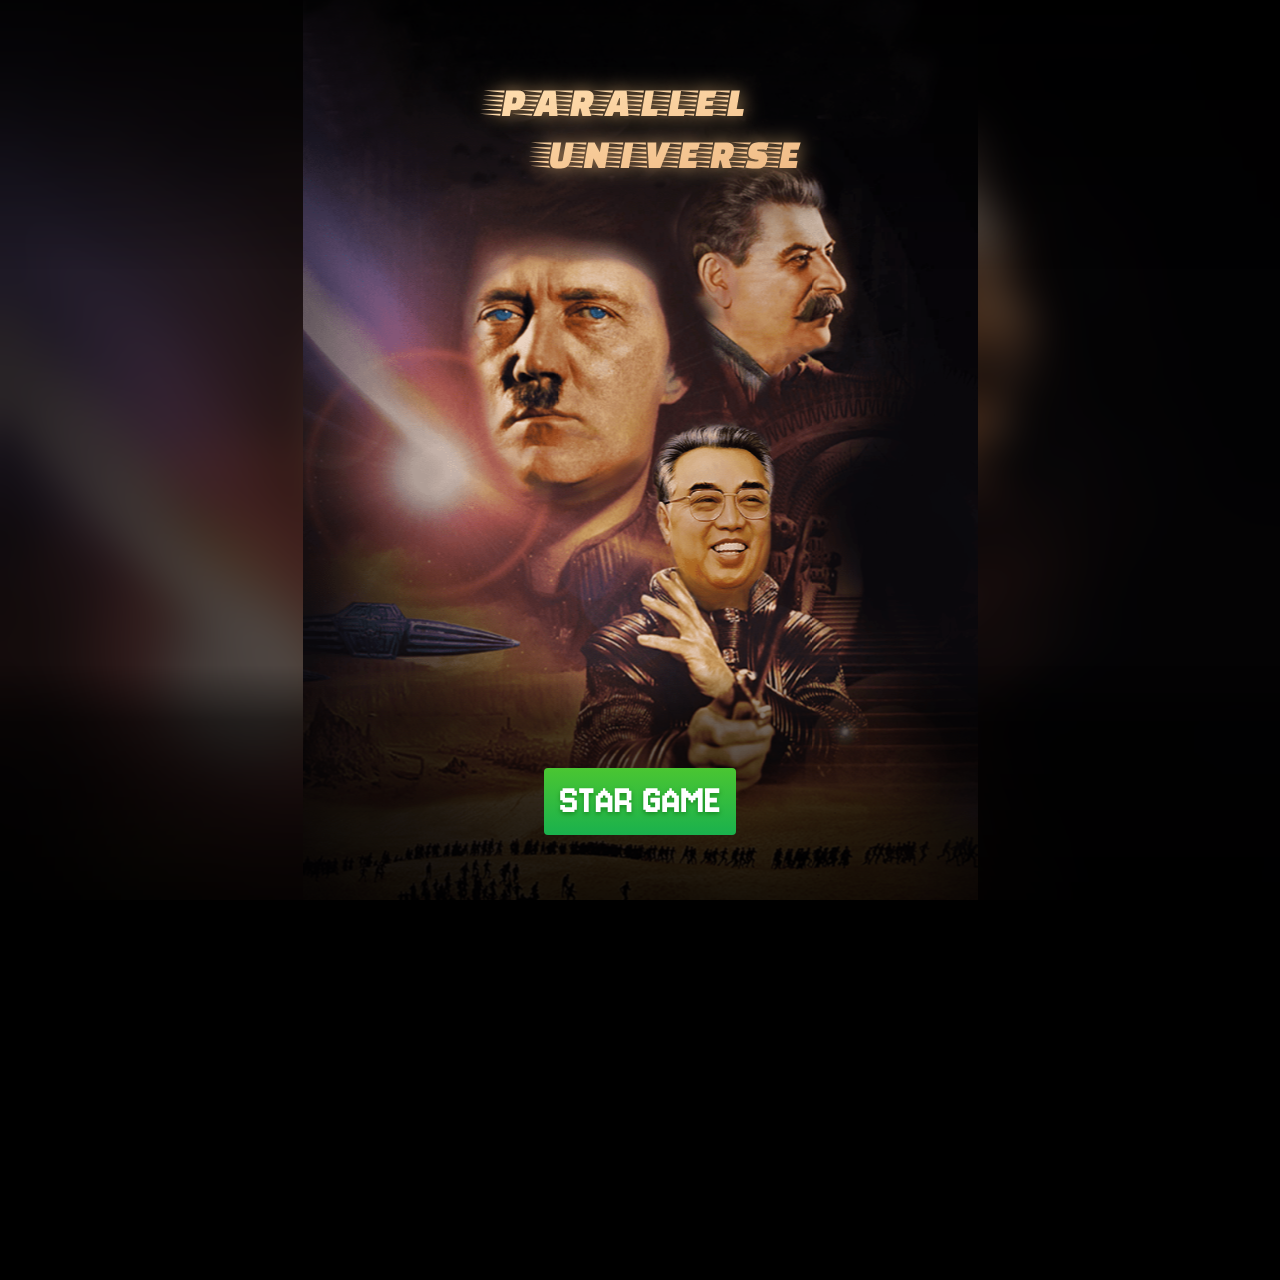
==== commit ab33d5ba: "main" ====
--- a/index.html
+++ b/index.html
@@ -2,7 +2,7 @@
 <html lang="en-US">
 <head>
     <meta charset="UTF-8">
-    <meta name="viewport" content="width=device-width, initial-scale=1.0">
+    <meta name="viewport" content="width=device-width, initial-scale=1.0, maximum-scale=1.0, user-scalable=no">
     <title>Parallel Universe</title>
     <link rel="stylesheet" href="css/index_styles.css">
     <script src="js/index_main.js" defer></script>
--- a/css/index_styles.css
+++ b/css/index_styles.css
@@ -5,13 +5,13 @@
 }
 
 html, body {
+    height: calc(var(--vh) * 100); /* safari window.innerHeight */
     overflow: hidden; /* Disable scrolling */
-    height: 100vh; /* body fill the entire viewport */
     width: 100vw;
     margin: 0;
     padding: 0;
     position: fixed; /* Fixed the page prevent iOS browser from sliding */
-background:rgba(0, 0, 0, 1);
+    background:rgba(0, 0, 0, 1);
 }
 
 /* background image */
@@ -34,7 +34,7 @@
     position: absolute;
     left: 50%;
     transform: translateX(-50%);
-    top: 40%;
+    top: 10vh;
     z-index: 2;
 }
 .title svg {
@@ -45,7 +45,7 @@
 /* Bottom mask layer*/
 .footer {
     position: absolute;
-    bottom: 0px;
+    bottom: -4vh;
     width: 100%;
     height: 30vh;
     background: linear-gradient(to top, rgba(0, 0, 0, 0.9) 0%, rgba(0, 0, 0, 0.5) 80%,rgba(0, 0, 0, 0) 100%);
@@ -58,7 +58,7 @@
 /*title parallel universe*/
 .header {
     position: absolute;
-    top: 0px;
+    top: 0vh;
     width: 100%;
     height: 30vh;
     background: linear-gradient(to bottom, rgba(0, 0, 0, 0.8) 0%, rgba(0, 0, 0, 0) 100%);
@@ -77,6 +77,7 @@
 /* button */
 .start-button {
     position: relative;
+    bottom: 0vh;
     background: linear-gradient(to bottom, #4AC632 0%, #1AB14D 100%);
     border: none;
     cursor: pointer;
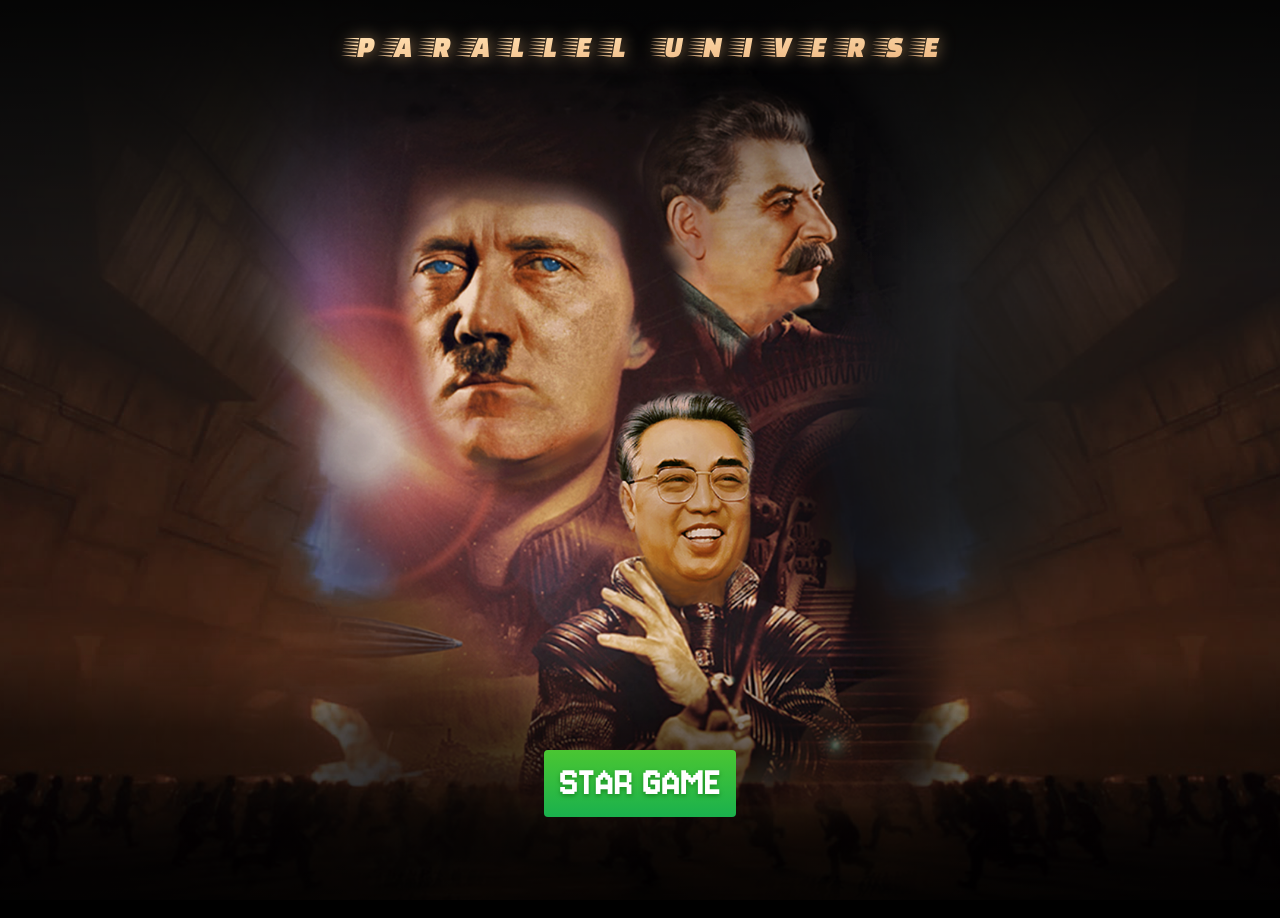
==== commit 6e514ef5: "main" ====
--- a/index.html
+++ b/index.html
@@ -3,30 +3,50 @@
 <head>
     <meta charset="UTF-8">
     <meta name="viewport" content="width=device-width, initial-scale=1.0, maximum-scale=1.0, user-scalable=no">
+    <link rel="stylesheet" href="css/index_styles.css">
+    <script src="js/main.js" defer></script>
+    <script src="js/index_main.js" defer></script>
+    <link rel="preload" as="image" href="assets/images/cover_bg_min.png">    <!--preload imrotant-->
+    <link rel="preload" as="image" href="assets/images/cover_bg_pc.png">
+    <link rel="preload" as="audio" href="assets/audio/sound_stargame.mp3" type="audio/mpeg">
+<!--    <link rel="prefetch" href="assets/images/home_image_xitelbg.png">    &lt;!&ndash;prefetch&ndash;&gt;-->
+    <audio id="stargamesound" preload="auto" src="assets/audio/sound_stargame.mp3"></audio>
+
     <title>Parallel Universe</title>
-    <link rel="stylesheet" href="css/index_styles.css">
-    <script src="js/index_main.js" defer></script>
-    <audio id="stargamesound" preload="auto"
-           src="[data-uri]"></audio>
 
 </head>
 <body>
 
 <!-- title parallel universe-->
 <div class="header">
-<div class="title">
-    <svg width="322" height="79" viewBox="0 0 322 79" fill="none" xmlns="http://www.w3.org/2000/svg">
-        <defs>
-            <linearGradient id="titleGradient" x1="0%" y1="0%" x2="100%" y2="100%">
-                <stop offset="0%" stop-color="#FFDEAF"/>
-                <stop offset="100%" stop-color="#F0BB86"/>
-            </linearGradient>
-        </defs>
-        <g fill="url(#titleGradient)">
-            <path fill-rule="evenodd" clip-rule="evenodd" d="M27.208 0.607998L22.792 26H30.856L31.912 20.048H36.568C37.7542 20.048 38.8104 19.8854 39.7364 19.5601L54.5699 21.152L55.4819 19.04H40.8774C41.9899 18.4066 42.8895 17.5906 43.576 16.592C43.8906 16.1543 44.173 15.705 44.4233 15.2439L56.5379 16.544L57.4019 14.432H44.8253C44.9875 14.0708 45.1311 13.7028 45.256 13.328C45.5866 12.3871 45.8363 11.4766 46.0052 10.5964L58.4579 11.936L59.3699 9.824H46.134C46.2847 8.77825 46.36 7.89825 46.36 7.184C46.36 6.70143 46.3282 6.24161 46.2645 5.80453L60.4259 7.328L61.2899 5.216H46.1565C46.0456 4.71965 45.8894 4.25565 45.688 3.824C45.272 2.832 44.552 2.048 43.528 1.472C42.536 0.895998 41.16 0.607998 39.4 0.607998H27.208ZM4.936 0.607998L25.288 2.768L25.624 0.607998H4.936ZM4.12 5.216L24.472 7.376L24.856 5.216H4.12ZM34.552 13.568H33.064L34.072 7.616H35.608C36.152 7.616 36.632 7.68 37.048 7.808C37.464 7.904 37.672 8.176 37.672 8.624C37.672 8.656 37.656 8.704 37.624 8.768V8.912L37.048 12.176C36.92 12.784 36.632 13.168 36.184 13.328C35.736 13.488 35.192 13.568 34.552 13.568ZM3.304 9.824L23.656 11.984L24.04 9.824H3.304ZM2.488 14.432L22.84 16.592L23.224 14.432H2.488ZM1.672 19.04L22.024 21.2L22.408 19.04H1.672ZM0.855999 23.696L21.208 25.856L21.592 23.696H0.855999ZM54.1379 26L64.7939 0.607998H73.2329H76.6979H93.9209L93.5849 2.768L76.7252 0.978645L77.0376 5.216H93.1529L92.7689 7.376L77.074 5.71027L77.3773 9.824H92.3369L91.9529 11.984L77.4229 10.4419L77.717 14.432H91.5209L91.1369 16.592L77.7717 15.1735L78.0568 19.04H90.7049L90.3209 21.2L78.1205 19.9052L78.4 23.696H89.8889L89.5049 25.856L78.4729 24.6852L78.5699 26H70.1699L70.0609 23.7924L69.1529 23.696H70.0561L69.9779 22.112H63.9299L62.4419 26H54.1379ZM62.3459 2.672L42.7619 0.607998H63.2099L62.3459 2.672ZM66.4739 15.248H69.9779V7.952H69.3059L66.4739 15.248ZM32.9219 23.696H53.5139L52.6019 25.808L32.9219 23.696ZM248.026 26L252.442 0.607998H260.89L257.674 18.944H264.874L263.626 26H248.026ZM250.522 2.768L237.592 1.39563L236.395 5.216H250.09L249.706 7.376L236.168 5.93914L235.582 7.808H227.758L227.182 11.072H234.382L233.787 14.432H248.458L248.074 16.592L233.675 15.0638L233.566 15.68H226.414L225.838 18.944H234.718L234.701 19.04H247.642L247.258 21.2L234.558 19.8521L233.878 23.696H246.826L246.442 25.856L233.734 24.5073L233.47 26H216.526L220.942 0.607998H230.17H237.838H250.858L250.522 2.768ZM248.89 11.984L228.538 9.824H249.274L248.89 11.984ZM270.957 78.336C272.525 78.496 274.061 78.576 275.565 78.576C276.941 78.576 278.301 78.512 279.645 78.384C280.989 78.256 282.237 77.92 283.389 77.376C283.914 77.1134 284.406 76.7809 284.865 76.3785L298.786 77.856L299.17 75.696H285.552C285.838 75.3758 286.109 75.0238 286.365 74.64C286.856 73.903 287.27 72.9985 287.605 71.9267L299.602 73.2L299.986 71.04H287.854C287.98 70.5427 288.092 70.0147 288.189 69.456C288.253 69.136 288.301 68.816 288.333 68.496C288.365 68.176 288.381 67.872 288.381 67.584L288.381 67.545L288.381 67.5183L288.38 67.4829L288.379 67.4269C288.378 67.3891 288.377 67.3515 288.376 67.3139L300.418 68.592L300.802 66.432H288.282C288.069 65.2398 287.51 64.2158 286.605 63.36C286.166 62.9328 285.605 62.5637 284.923 62.2529L301.234 63.984L301.618 61.824H283.79C282.894 61.5439 281.849 61.3359 280.653 61.2L278.253 60.912L278.493 59.52C279.037 59.456 279.501 59.424 279.885 59.424C280.269 59.392 280.765 59.376 281.373 59.376C282.461 59.376 283.469 59.44 284.397 59.568C285.325 59.696 286.349 59.888 287.469 60.144L288.205 57.9065L302.05 59.376L302.434 57.216H288.432L289.696 53.3702L302.866 54.768L303.202 52.608H287.223C285.293 52.288 283.279 52.128 281.181 52.128C278.653 52.128 276.605 52.416 275.037 52.992C273.501 53.536 272.301 54.464 271.437 55.776C270.605 57.088 269.981 58.896 269.565 61.2L269.373 62.448C269.341 62.864 269.325 63.248 269.325 63.6C269.325 65.264 269.853 66.576 270.909 67.536C271.965 68.496 273.821 69.12 276.477 69.408L279.501 69.744L279.299 71.04H279.25L279.298 71.045L279.261 71.28C278.685 71.344 278.125 71.392 277.581 71.424H275.949C273.645 71.424 271.245 71.072 268.749 70.368L266.397 77.472C267.901 77.888 269.421 78.176 270.957 78.336ZM251.709 52.608L270.429 54.624C270.685 54.208 270.973 53.84 271.293 53.52C271.645 53.2 272.013 52.896 272.397 52.608H251.709ZM254.267 55.68C254.491 56.16 254.659 56.672 254.771 57.216H269.085C268.957 57.536 268.845 57.888 268.749 58.272C268.653 58.624 268.557 58.992 268.461 59.376L254.882 57.9142C254.92 58.2466 254.939 58.5899 254.939 58.944C254.939 59.7554 254.836 60.7154 254.631 61.824H267.981C267.949 62.112 267.917 62.416 267.885 62.736V63.6V63.984L254.486 62.5619C254.227 63.8814 253.747 65.1715 253.046 66.432H268.317C268.605 67.264 269.069 67.984 269.709 68.592L252.835 66.7969C252.138 67.9301 251.16 68.8485 249.899 69.552L250.381 71.04H266.973L266.301 73.152L250.526 71.4875L251.889 75.696H265.437L264.765 77.856L252.149 76.4978L252.635 78H243.659L241.835 70.608H240.683L239.387 78H231.323L235.739 52.608H247.931C249.723 52.608 251.115 52.88 252.107 53.424C253.131 53.968 253.851 54.72 254.267 55.68ZM304.786 52.608L300.37 78H317.314L318.562 70.944H309.682L310.258 67.68H317.41L318.226 63.072H311.026L311.602 59.808H319.426L321.682 52.608H304.786ZM233.819 54.768L220.888 53.3956L219.691 57.216H233.387L233.003 59.376L219.465 57.9391L218.879 59.808H211.055L210.479 63.072H217.679L217.084 66.432H231.755L231.371 68.592L216.972 67.0638L216.863 67.68H209.711L209.135 70.944H218.015L217.998 71.04H230.939L230.555 73.2L217.855 71.8521L217.175 75.696H230.123L229.739 77.856L217.031 76.5073L216.767 78H199.823L204.239 52.608H213.467H221.135H234.155L233.819 54.768ZM243.371 64.032C244.011 64.032 244.555 63.952 245.003 63.792C245.483 63.6 245.771 63.2 245.867 62.592L246.155 60.912V60.768C246.187 60.704 246.203 60.656 246.203 60.624C246.203 60.176 245.963 59.904 245.483 59.808C245.035 59.68 244.427 59.616 243.659 59.616H242.603L241.835 64.032H243.371ZM232.187 63.984L211.835 61.824H232.571L232.187 63.984ZM181.967 52.608L183 52.7176L181.272 57.216H181.151L181.267 57.2283L177.474 67.104H177.282V52.608H168.402L169.794 78H181.458L182.205 76.1542L198.239 77.856L198.623 75.696H182.39L184.044 71.6069L199.055 73.2L199.439 71.04H184.274L185.865 67.1055L199.871 68.592L200.255 66.432H186.138L187.686 62.6042L200.687 63.984L201.071 61.824H188.002L189.507 58.1028L201.503 59.376L201.887 57.216H189.866L191.328 53.6015L202.319 54.768L202.655 52.608H191.73H183.042H181.967ZM166.962 54.768L154.279 53.4219L153.612 57.216H167.106L167.202 59.376L153.488 57.9171L152.801 61.824H167.298L167.442 63.984L152.698 62.4118L151.991 66.432H167.538L167.682 68.592L151.908 66.9059L151.181 71.04H167.826L167.922 73.2L151.117 71.4038L150.363 75.696H168.066L168.21 77.856L150.319 75.9437L149.958 78H141.558L145.974 52.608H146.61H154.422H166.818L166.962 54.768ZM130.414 53.3204L144.054 54.768L144.39 52.608H130.539H123.702H122.523L120.891 62.064H120.603L115.611 52.608H109.083L104.667 78H112.731L114.411 68.496H114.603L119.547 78H126.075L126.354 76.4106L139.974 77.856L140.358 75.696H126.48L127.173 71.7548L140.79 73.2L141.174 71.04H127.299L127.983 67.1462L141.606 68.592L141.99 66.432H128.109L128.793 62.5376L142.422 63.984L142.806 61.824H128.919L129.604 57.929L143.238 59.376L143.622 57.216H129.729L130.414 53.3204ZM86.8787 52.6152L86.811 52.608H86.88H94.944H107.499L107.163 54.768L94.7961 53.4555L94.1399 57.216H106.731L106.347 59.376L93.9918 58.0647L93.3358 61.824H105.915L105.531 63.984L93.1875 62.674L92.5318 66.432H105.099L104.715 68.592L92.3812 67.283C92.1247 68.6756 91.8265 69.9279 91.4866 71.04H104.283L103.899 73.2L91.2215 71.8545C90.9636 72.5986 90.6845 73.2711 90.384 73.872C90.0342 74.5587 89.6214 75.1667 89.1457 75.696H103.467L103.083 77.856L88.5248 76.3109C87.9669 76.8019 87.3386 77.2049 86.64 77.52C85.008 78.224 82.784 78.576 79.968 78.576C76.672 78.576 74.368 78.096 73.056 77.136C71.744 76.144 71.088 74.432 71.088 72C71.088 71.264 71.136 70.48 71.232 69.648C71.328 68.816 71.456 67.904 71.616 66.912L74.16 52.608H82.224L78.96 71.28H81.36C82.16 71.28 82.736 71.184 83.088 70.992C83.472 70.8 83.728 70.288 83.856 69.456L84.3981 66.4357L84.363 66.432H84.3988L85.225 61.8289L85.179 61.824H85.2258L86.0518 57.222L85.995 57.216H86.0529L86.8787 52.6152ZM51.936 52.608L72.288 54.768L72.624 52.608H51.936ZM51.12 57.216L71.472 59.376L71.856 57.216H51.12ZM50.304 61.824L70.656 63.984L71.04 61.824H50.304ZM49.488 66.432L69.84 68.592L70.224 66.432H49.488ZM49.344 71.04L69.696 73.2C69.664 73.008 69.648 72.816 69.648 72.624V72V71.04H49.344ZM51.168 75.696L71.52 77.856C70.944 77.312 70.48 76.592 70.128 75.696H51.168ZM202.092 0.971174L219.022 2.768L219.358 0.607998H202.156H198.67H193.708L189.292 26H204.892L205.102 24.8116L214.942 25.856L215.326 23.696H205.3L205.926 20.1564L215.758 21.2L216.142 19.04H206.123L206.14 18.944H198.94L199.667 14.7976L216.574 16.592L216.958 14.432H199.731L200.476 10.1888L217.39 11.984L217.774 9.824H200.54L201.284 5.57999L218.206 7.376L218.59 5.216H201.348L202.092 0.971174ZM191.788 2.768L174.858 0.971174L174.113 5.216H191.356L190.972 7.376L174.05 5.57999L173.305 9.824H190.54L190.156 11.984L173.241 10.1888L172.497 14.432H189.724L189.34 16.592L172.433 14.7976L171.706 18.944H178.906L178.889 19.04H188.908L188.524 21.2L178.691 20.1564L178.065 23.696H188.092L187.708 25.856L177.868 24.8116L177.658 26H162.058L166.474 0.607998H171.436H174.922H192.124L191.788 2.768ZM147.694 0.978645L164.554 2.768L164.89 0.607998H147.667H144.202H135.763L125.107 26H133.411L134.899 22.112H140.947L141.025 23.696H140.122L141.03 23.7924L141.139 26H149.539L149.442 24.6852L160.474 25.856L160.858 23.696H149.369L149.089 19.9052L161.29 21.2L161.674 19.04H149.025L148.74 15.1735L162.106 16.592L162.49 14.432H148.686L148.392 10.4419L162.922 11.984L163.306 9.824H148.346L148.043 5.71027L163.738 7.376L164.122 5.216H148.006L147.694 0.978645ZM133.315 2.672L113.731 0.607998H134.179L133.315 2.672ZM114.537 5.216C114.425 4.672 114.257 4.16 114.033 3.68C113.617 2.72 112.897 1.968 111.873 1.424C110.881 0.879999 109.489 0.607998 107.697 0.607998H95.5049L91.0889 26H99.1529L100.449 18.608H101.601L103.425 26H112.401L111.934 24.5592L123.571 25.808L124.483 23.696H111.655L110.301 19.5168L125.539 21.152L126.451 19.04H110.147L109.665 17.552C110.874 16.8773 111.823 16.0049 112.514 14.935L127.507 16.544L128.371 14.432H112.812C113.533 13.1352 114.02 11.8072 114.273 10.448C114.283 10.4014 114.292 10.355 114.302 10.3089L129.427 11.936L130.339 9.824H114.396C114.602 8.71541 114.705 7.75541 114.705 6.944C114.705 6.44823 114.668 5.97373 114.593 5.52051L131.395 7.328L132.259 5.216H114.537ZM137.443 15.248H140.947V7.952H140.275L137.443 15.248ZM104.769 11.792C104.321 11.952 103.777 12.032 103.137 12.032H101.601L102.369 7.616H103.425C104.193 7.616 104.801 7.68 105.249 7.808C105.729 7.904 105.969 8.176 105.969 8.624C105.969 8.656 105.953 8.704 105.921 8.768V8.912L105.633 10.592C105.537 11.2 105.249 11.6 104.769 11.792Z"/>
-        </g>
-    </svg>
-</div>
+    <div class="title">
+        <!-- default phone SVG -->
+        <svg id="mobile-svg" width="322" height="79" viewBox="0 0 322 79" fill="none" xmlns="http://www.w3.org/2000/svg">
+            <defs>
+                <linearGradient id="titleGradient" x1="0%" y1="0%" x2="100%" y2="100%">
+                    <stop offset="0%" stop-color="#FFDEAF"/>
+                    <stop offset="100%" stop-color="#F0BB86"/>
+                </linearGradient>
+            </defs>
+            <g fill="url(#titleGradient)">
+                <path fill-rule="evenodd" clip-rule="evenodd" d="M27.208 0.607998L22.792 26H30.856L31.912 20.048H36.568C37.7542 20.048 38.8104 19.8854 39.7364 19.5601L54.5699 21.152L55.4819 19.04H40.8774C41.9899 18.4066 42.8895 17.5906 43.576 16.592C43.8906 16.1543 44.173 15.705 44.4233 15.2439L56.5379 16.544L57.4019 14.432H44.8253C44.9875 14.0708 45.1311 13.7028 45.256 13.328C45.5866 12.3871 45.8363 11.4766 46.0052 10.5964L58.4579 11.936L59.3699 9.824H46.134C46.2847 8.77825 46.36 7.89825 46.36 7.184C46.36 6.70143 46.3282 6.24161 46.2645 5.80453L60.4259 7.328L61.2899 5.216H46.1565C46.0456 4.71965 45.8894 4.25565 45.688 3.824C45.272 2.832 44.552 2.048 43.528 1.472C42.536 0.895998 41.16 0.607998 39.4 0.607998H27.208ZM4.936 0.607998L25.288 2.768L25.624 0.607998H4.936ZM4.12 5.216L24.472 7.376L24.856 5.216H4.12ZM34.552 13.568H33.064L34.072 7.616H35.608C36.152 7.616 36.632 7.68 37.048 7.808C37.464 7.904 37.672 8.176 37.672 8.624C37.672 8.656 37.656 8.704 37.624 8.768V8.912L37.048 12.176C36.92 12.784 36.632 13.168 36.184 13.328C35.736 13.488 35.192 13.568 34.552 13.568ZM3.304 9.824L23.656 11.984L24.04 9.824H3.304ZM2.488 14.432L22.84 16.592L23.224 14.432H2.488ZM1.672 19.04L22.024 21.2L22.408 19.04H1.672ZM0.855999 23.696L21.208 25.856L21.592 23.696H0.855999ZM54.1379 26L64.7939 0.607998H73.2329H76.6979H93.9209L93.5849 2.768L76.7252 0.978645L77.0376 5.216H93.1529L92.7689 7.376L77.074 5.71027L77.3773 9.824H92.3369L91.9529 11.984L77.4229 10.4419L77.717 14.432H91.5209L91.1369 16.592L77.7717 15.1735L78.0568 19.04H90.7049L90.3209 21.2L78.1205 19.9052L78.4 23.696H89.8889L89.5049 25.856L78.4729 24.6852L78.5699 26H70.1699L70.0609 23.7924L69.1529 23.696H70.0561L69.9779 22.112H63.9299L62.4419 26H54.1379ZM62.3459 2.672L42.7619 0.607998H63.2099L62.3459 2.672ZM66.4739 15.248H69.9779V7.952H69.3059L66.4739 15.248ZM32.9219 23.696H53.5139L52.6019 25.808L32.9219 23.696ZM248.026 26L252.442 0.607998H260.89L257.674 18.944H264.874L263.626 26H248.026ZM250.522 2.768L237.592 1.39563L236.395 5.216H250.09L249.706 7.376L236.168 5.93914L235.582 7.808H227.758L227.182 11.072H234.382L233.787 14.432H248.458L248.074 16.592L233.675 15.0638L233.566 15.68H226.414L225.838 18.944H234.718L234.701 19.04H247.642L247.258 21.2L234.558 19.8521L233.878 23.696H246.826L246.442 25.856L233.734 24.5073L233.47 26H216.526L220.942 0.607998H230.17H237.838H250.858L250.522 2.768ZM248.89 11.984L228.538 9.824H249.274L248.89 11.984ZM270.957 78.336C272.525 78.496 274.061 78.576 275.565 78.576C276.941 78.576 278.301 78.512 279.645 78.384C280.989 78.256 282.237 77.92 283.389 77.376C283.914 77.1134 284.406 76.7809 284.865 76.3785L298.786 77.856L299.17 75.696H285.552C285.838 75.3758 286.109 75.0238 286.365 74.64C286.856 73.903 287.27 72.9985 287.605 71.9267L299.602 73.2L299.986 71.04H287.854C287.98 70.5427 288.092 70.0147 288.189 69.456C288.253 69.136 288.301 68.816 288.333 68.496C288.365 68.176 288.381 67.872 288.381 67.584L288.381 67.545L288.381 67.5183L288.38 67.4829L288.379 67.4269C288.378 67.3891 288.377 67.3515 288.376 67.3139L300.418 68.592L300.802 66.432H288.282C288.069 65.2398 287.51 64.2158 286.605 63.36C286.166 62.9328 285.605 62.5637 284.923 62.2529L301.234 63.984L301.618 61.824H283.79C282.894 61.5439 281.849 61.3359 280.653 61.2L278.253 60.912L278.493 59.52C279.037 59.456 279.501 59.424 279.885 59.424C280.269 59.392 280.765 59.376 281.373 59.376C282.461 59.376 283.469 59.44 284.397 59.568C285.325 59.696 286.349 59.888 287.469 60.144L288.205 57.9065L302.05 59.376L302.434 57.216H288.432L289.696 53.3702L302.866 54.768L303.202 52.608H287.223C285.293 52.288 283.279 52.128 281.181 52.128C278.653 52.128 276.605 52.416 275.037 52.992C273.501 53.536 272.301 54.464 271.437 55.776C270.605 57.088 269.981 58.896 269.565 61.2L269.373 62.448C269.341 62.864 269.325 63.248 269.325 63.6C269.325 65.264 269.853 66.576 270.909 67.536C271.965 68.496 273.821 69.12 276.477 69.408L279.501 69.744L279.299 71.04H279.25L279.298 71.045L279.261 71.28C278.685 71.344 278.125 71.392 277.581 71.424H275.949C273.645 71.424 271.245 71.072 268.749 70.368L266.397 77.472C267.901 77.888 269.421 78.176 270.957 78.336ZM251.709 52.608L270.429 54.624C270.685 54.208 270.973 53.84 271.293 53.52C271.645 53.2 272.013 52.896 272.397 52.608H251.709ZM254.267 55.68C254.491 56.16 254.659 56.672 254.771 57.216H269.085C268.957 57.536 268.845 57.888 268.749 58.272C268.653 58.624 268.557 58.992 268.461 59.376L254.882 57.9142C254.92 58.2466 254.939 58.5899 254.939 58.944C254.939 59.7554 254.836 60.7154 254.631 61.824H267.981C267.949 62.112 267.917 62.416 267.885 62.736V63.6V63.984L254.486 62.5619C254.227 63.8814 253.747 65.1715 253.046 66.432H268.317C268.605 67.264 269.069 67.984 269.709 68.592L252.835 66.7969C252.138 67.9301 251.16 68.8485 249.899 69.552L250.381 71.04H266.973L266.301 73.152L250.526 71.4875L251.889 75.696H265.437L264.765 77.856L252.149 76.4978L252.635 78H243.659L241.835 70.608H240.683L239.387 78H231.323L235.739 52.608H247.931C249.723 52.608 251.115 52.88 252.107 53.424C253.131 53.968 253.851 54.72 254.267 55.68ZM304.786 52.608L300.37 78H317.314L318.562 70.944H309.682L310.258 67.68H317.41L318.226 63.072H311.026L311.602 59.808H319.426L321.682 52.608H304.786ZM233.819 54.768L220.888 53.3956L219.691 57.216H233.387L233.003 59.376L219.465 57.9391L218.879 59.808H211.055L210.479 63.072H217.679L217.084 66.432H231.755L231.371 68.592L216.972 67.0638L216.863 67.68H209.711L209.135 70.944H218.015L217.998 71.04H230.939L230.555 73.2L217.855 71.8521L217.175 75.696H230.123L229.739 77.856L217.031 76.5073L216.767 78H199.823L204.239 52.608H213.467H221.135H234.155L233.819 54.768ZM243.371 64.032C244.011 64.032 244.555 63.952 245.003 63.792C245.483 63.6 245.771 63.2 245.867 62.592L246.155 60.912V60.768C246.187 60.704 246.203 60.656 246.203 60.624C246.203 60.176 245.963 59.904 245.483 59.808C245.035 59.68 244.427 59.616 243.659 59.616H242.603L241.835 64.032H243.371ZM232.187 63.984L211.835 61.824H232.571L232.187 63.984ZM181.967 52.608L183 52.7176L181.272 57.216H181.151L181.267 57.2283L177.474 67.104H177.282V52.608H168.402L169.794 78H181.458L182.205 76.1542L198.239 77.856L198.623 75.696H182.39L184.044 71.6069L199.055 73.2L199.439 71.04H184.274L185.865 67.1055L199.871 68.592L200.255 66.432H186.138L187.686 62.6042L200.687 63.984L201.071 61.824H188.002L189.507 58.1028L201.503 59.376L201.887 57.216H189.866L191.328 53.6015L202.319 54.768L202.655 52.608H191.73H183.042H181.967ZM166.962 54.768L154.279 53.4219L153.612 57.216H167.106L167.202 59.376L153.488 57.9171L152.801 61.824H167.298L167.442 63.984L152.698 62.4118L151.991 66.432H167.538L167.682 68.592L151.908 66.9059L151.181 71.04H167.826L167.922 73.2L151.117 71.4038L150.363 75.696H168.066L168.21 77.856L150.319 75.9437L149.958 78H141.558L145.974 52.608H146.61H154.422H166.818L166.962 54.768ZM130.414 53.3204L144.054 54.768L144.39 52.608H130.539H123.702H122.523L120.891 62.064H120.603L115.611 52.608H109.083L104.667 78H112.731L114.411 68.496H114.603L119.547 78H126.075L126.354 76.4106L139.974 77.856L140.358 75.696H126.48L127.173 71.7548L140.79 73.2L141.174 71.04H127.299L127.983 67.1462L141.606 68.592L141.99 66.432H128.109L128.793 62.5376L142.422 63.984L142.806 61.824H128.919L129.604 57.929L143.238 59.376L143.622 57.216H129.729L130.414 53.3204ZM86.8787 52.6152L86.811 52.608H86.88H94.944H107.499L107.163 54.768L94.7961 53.4555L94.1399 57.216H106.731L106.347 59.376L93.9918 58.0647L93.3358 61.824H105.915L105.531 63.984L93.1875 62.674L92.5318 66.432H105.099L104.715 68.592L92.3812 67.283C92.1247 68.6756 91.8265 69.9279 91.4866 71.04H104.283L103.899 73.2L91.2215 71.8545C90.9636 72.5986 90.6845 73.2711 90.384 73.872C90.0342 74.5587 89.6214 75.1667 89.1457 75.696H103.467L103.083 77.856L88.5248 76.3109C87.9669 76.8019 87.3386 77.2049 86.64 77.52C85.008 78.224 82.784 78.576 79.968 78.576C76.672 78.576 74.368 78.096 73.056 77.136C71.744 76.144 71.088 74.432 71.088 72C71.088 71.264 71.136 70.48 71.232 69.648C71.328 68.816 71.456 67.904 71.616 66.912L74.16 52.608H82.224L78.96 71.28H81.36C82.16 71.28 82.736 71.184 83.088 70.992C83.472 70.8 83.728 70.288 83.856 69.456L84.3981 66.4357L84.363 66.432H84.3988L85.225 61.8289L85.179 61.824H85.2258L86.0518 57.222L85.995 57.216H86.0529L86.8787 52.6152ZM51.936 52.608L72.288 54.768L72.624 52.608H51.936ZM51.12 57.216L71.472 59.376L71.856 57.216H51.12ZM50.304 61.824L70.656 63.984L71.04 61.824H50.304ZM49.488 66.432L69.84 68.592L70.224 66.432H49.488ZM49.344 71.04L69.696 73.2C69.664 73.008 69.648 72.816 69.648 72.624V72V71.04H49.344ZM51.168 75.696L71.52 77.856C70.944 77.312 70.48 76.592 70.128 75.696H51.168ZM202.092 0.971174L219.022 2.768L219.358 0.607998H202.156H198.67H193.708L189.292 26H204.892L205.102 24.8116L214.942 25.856L215.326 23.696H205.3L205.926 20.1564L215.758 21.2L216.142 19.04H206.123L206.14 18.944H198.94L199.667 14.7976L216.574 16.592L216.958 14.432H199.731L200.476 10.1888L217.39 11.984L217.774 9.824H200.54L201.284 5.57999L218.206 7.376L218.59 5.216H201.348L202.092 0.971174ZM191.788 2.768L174.858 0.971174L174.113 5.216H191.356L190.972 7.376L174.05 5.57999L173.305 9.824H190.54L190.156 11.984L173.241 10.1888L172.497 14.432H189.724L189.34 16.592L172.433 14.7976L171.706 18.944H178.906L178.889 19.04H188.908L188.524 21.2L178.691 20.1564L178.065 23.696H188.092L187.708 25.856L177.868 24.8116L177.658 26H162.058L166.474 0.607998H171.436H174.922H192.124L191.788 2.768ZM147.694 0.978645L164.554 2.768L164.89 0.607998H147.667H144.202H135.763L125.107 26H133.411L134.899 22.112H140.947L141.025 23.696H140.122L141.03 23.7924L141.139 26H149.539L149.442 24.6852L160.474 25.856L160.858 23.696H149.369L149.089 19.9052L161.29 21.2L161.674 19.04H149.025L148.74 15.1735L162.106 16.592L162.49 14.432H148.686L148.392 10.4419L162.922 11.984L163.306 9.824H148.346L148.043 5.71027L163.738 7.376L164.122 5.216H148.006L147.694 0.978645ZM133.315 2.672L113.731 0.607998H134.179L133.315 2.672ZM114.537 5.216C114.425 4.672 114.257 4.16 114.033 3.68C113.617 2.72 112.897 1.968 111.873 1.424C110.881 0.879999 109.489 0.607998 107.697 0.607998H95.5049L91.0889 26H99.1529L100.449 18.608H101.601L103.425 26H112.401L111.934 24.5592L123.571 25.808L124.483 23.696H111.655L110.301 19.5168L125.539 21.152L126.451 19.04H110.147L109.665 17.552C110.874 16.8773 111.823 16.0049 112.514 14.935L127.507 16.544L128.371 14.432H112.812C113.533 13.1352 114.02 11.8072 114.273 10.448C114.283 10.4014 114.292 10.355 114.302 10.3089L129.427 11.936L130.339 9.824H114.396C114.602 8.71541 114.705 7.75541 114.705 6.944C114.705 6.44823 114.668 5.97373 114.593 5.52051L131.395 7.328L132.259 5.216H114.537ZM137.443 15.248H140.947V7.952H140.275L137.443 15.248ZM104.769 11.792C104.321 11.952 103.777 12.032 103.137 12.032H101.601L102.369 7.616H103.425C104.193 7.616 104.801 7.68 105.249 7.808C105.729 7.904 105.969 8.176 105.969 8.624C105.969 8.656 105.953 8.704 105.921 8.768V8.912L105.633 10.592C105.537 11.2 105.249 11.6 104.769 11.792Z"/>
+            </g>
+        </svg>
+
+        <!-- PC SVG -->
+        <svg id="pc-svg" height="23" width="600" viewBox="0 0 672 23"  fill="none" xmlns="http://www.w3.org/2000/svg"
+             >
+            <defs>
+                <linearGradient id="titleGradientPC" x1="0%" y1="0%" x2="100%" y2="100%">
+                    <stop offset="0%" stop-color="#FFDEAF"/>
+                    <stop offset="100%" stop-color="#F0BB86"/>
+                </linearGradient>
+            </defs>
+            <g fill="url(#titleGradientPC)">
+                <path fill-rule="evenodd" clip-rule="evenodd" d="M615.196 22.28C616.503 22.4133 617.783 22.48 619.036 22.48C620.183 22.48 621.316 22.4267 622.436 22.32C623.556 22.2133 624.596 21.9333 625.556 21.48C626.516 21 627.343 20.24 628.036 19.2C628.729 18.16 629.236 16.72 629.556 14.88C629.609 14.6133 629.649 14.3467 629.676 14.08C629.703 13.8133 629.716 13.56 629.716 13.32C629.716 11.9067 629.223 10.7333 628.236 9.8C627.276 8.86667 625.623 8.26667 623.276 8L621.276 7.76L621.476 6.6C621.929 6.54667 622.316 6.52 622.636 6.52C622.956 6.49334 623.369 6.48 623.876 6.48C624.783 6.48 625.623 6.53334 626.396 6.64C627.169 6.74667 628.023 6.90667 628.956 7.12L630.876 1.28C628.636 0.720003 626.249 0.440002 623.716 0.440002C621.609 0.440002 619.903 0.680003 618.596 1.16C617.316 1.61334 616.316 2.38667 615.596 3.48C614.903 4.57334 614.383 6.08 614.036 8L613.876 9.04C613.849 9.38667 613.836 9.70667 613.836 10C613.836 11.3867 614.276 12.48 615.156 13.28C616.036 14.08 617.583 14.6 619.796 14.84L622.316 15.12L622.116 16.4C621.636 16.4533 621.169 16.4933 620.716 16.52H619.356C617.436 16.52 615.436 16.2267 613.356 15.64L611.396 21.56C612.649 21.9067 613.916 22.1467 615.196 22.28ZM599.156 0.840002L614.756 2.52C614.969 2.17334 615.209 1.86667 615.476 1.6C615.769 1.33334 616.076 1.08 616.396 0.840002H599.156ZM596.396 4.68L613.116 6.48C613.196 6.16 613.276 5.85334 613.356 5.56C613.436 5.24 613.529 4.94667 613.636 4.68H596.396ZM595.676 8.52L612.636 10.32V10V9.28C612.663 9.01334 612.689 8.76 612.716 8.52H595.676ZM597.236 12.36L614.156 14.16C613.623 13.6533 613.236 13.0533 612.996 12.36H597.236ZM594.636 16.2L611.316 17.96L611.876 16.2H594.636ZM593.316 20.08L610.036 21.88L610.596 20.08H593.316ZM657.387 0.840027L653.707 22H667.827L668.867 16.12H661.467L661.947 13.4H667.907L668.587 9.56003H662.587L663.067 6.84003H669.587L671.467 0.840027H657.387ZM638.827 0.840027L655.787 2.64003L656.067 0.840027H638.827ZM638.147 4.68003L655.107 6.48003L655.427 4.68003H638.147ZM637.467 8.52003L654.427 10.32L654.747 8.52003H637.467ZM636.787 12.36L653.747 14.16L654.067 12.36H636.787ZM636.107 16.2L653.067 18L653.387 16.2H636.107ZM635.427 20.08L652.387 21.88L652.707 20.08H635.427ZM568.168 22L571.848 0.840027H582.008C583.501 0.840027 584.661 1.06669 585.488 1.52003C586.341 1.97336 586.941 2.60003 587.288 3.40003C587.661 4.20003 587.848 5.10669 587.848 6.12003C587.848 6.92003 587.728 7.89336 587.488 9.04003C587.274 10.1867 586.861 11.3067 586.248 12.4C585.661 13.4667 584.794 14.32 583.648 14.96L585.928 22H578.448L576.928 15.84H575.968L574.888 22H568.168ZM570.248 2.64003L553.288 0.840027H570.528L570.248 2.64003ZM569.568 6.48003L552.608 4.68003H569.888L569.568 6.48003ZM578.208 10.36C578.741 10.36 579.194 10.2934 579.568 10.16C579.968 10 580.208 9.66669 580.288 9.16003L580.528 7.76003V7.64003C580.555 7.58669 580.568 7.54669 580.568 7.52003C580.568 7.14669 580.368 6.92003 579.968 6.84003C579.594 6.73336 579.088 6.68003 578.448 6.68003H577.568L576.928 10.36H578.208ZM568.888 10.32L551.928 8.52003H569.208L568.888 10.32ZM568.208 14.16L551.248 12.36H568.528L568.208 14.16ZM567.528 18L550.568 16.2H567.848L567.528 18ZM566.848 21.88L549.888 20.08H567.168L566.848 21.88ZM531.598 0.840027L527.918 22H542.038L543.078 16.12H535.678L536.158 13.4H542.118L542.798 9.56003H536.798L537.278 6.84003H543.798L545.678 0.840027H531.598ZM513.038 0.840027L529.998 2.64003L530.278 0.840027H513.038ZM512.358 4.68003L529.318 6.48003L529.638 4.68003H512.358ZM511.678 8.52003L528.638 10.32L528.958 8.52003H511.678ZM510.998 12.36L527.958 14.16L528.278 12.36H510.998ZM510.318 16.2L527.278 18L527.598 16.2H510.318ZM509.638 20.08L526.598 21.88L526.918 20.08H509.638ZM488.893 22L487.733 0.840027H495.133V12.92H495.293L499.933 0.840027H507.173L498.613 22H488.893ZM486.533 2.64003L469.573 0.840027H486.413L486.533 2.64003ZM486.733 6.48003L469.813 4.68003H486.653L486.733 6.48003ZM486.933 10.32L470.053 8.52003H486.813L486.933 10.32ZM487.133 14.16L470.293 12.36H487.013L487.133 14.16ZM487.333 18L470.493 16.2H487.253L487.333 18ZM487.573 21.88L470.733 20.08H487.453L487.573 21.88ZM455.043 0.840027L451.363 22H458.363L462.083 0.840027H455.043ZM436.483 0.840027L453.443 2.64003L453.723 0.840027H436.483ZM435.803 4.68003L452.763 6.48003L453.083 4.68003H435.803ZM435.123 8.52003L452.083 10.32L452.403 8.52003H435.123ZM434.443 12.36L451.403 14.16L451.723 12.36H434.443ZM433.763 16.2L450.723 18L451.043 16.2H433.763ZM433.083 20.08L450.043 21.88L450.363 20.08H433.083ZM406.621 22L410.301 0.840027H415.741L419.901 8.72003H420.141L421.501 0.840027H428.181L424.461 22H419.021L414.901 14.08H414.741L413.341 22H406.621ZM408.701 2.64003L391.741 0.840027H408.981L408.701 2.64003ZM408.021 6.48003L391.061 4.68003H408.341L408.021 6.48003ZM407.341 10.32L390.381 8.52003H407.661L407.341 10.32ZM406.661 14.16L389.701 12.36H406.981L406.661 14.16ZM405.981 18L389.021 16.2H406.301L405.981 18ZM405.301 21.88L388.341 20.08H405.621L405.301 21.88ZM366.278 21.28C367.372 22.08 369.292 22.48 372.038 22.48C374.385 22.48 376.238 22.1867 377.598 21.6C378.958 20.9867 379.998 19.9734 380.718 18.56C381.438 17.12 382.012 15.1867 382.438 12.76L384.518 0.840027H377.798L375.278 14.88C375.172 15.5734 374.958 16 374.638 16.16C374.345 16.32 373.865 16.4 373.198 16.4H371.198L373.918 0.840027H367.198L365.078 12.76C364.945 13.5867 364.838 14.3467 364.758 15.04C364.678 15.7334 364.638 16.3867 364.638 17C364.638 19.0267 365.185 20.4534 366.278 21.28ZM348.678 0.840027L365.638 2.64003L365.918 0.840027H348.678ZM347.998 4.68003L364.958 6.48003L365.278 4.68003H347.998ZM347.318 8.52003L364.278 10.32L364.598 8.52003H347.318ZM346.638 12.36L363.598 14.16L363.918 12.36H346.638ZM346.518 16.2L363.478 18C363.452 17.84 363.438 17.68 363.438 17.52V17V16.2H346.518ZM348.038 20.08L364.998 21.88C364.518 21.4267 364.132 20.8267 363.838 20.08H348.038ZM304.855 22L308.535 0.840027H315.575L312.895 16.12H318.895L317.855 22H304.855ZM306.935 2.64003L289.975 0.840027H307.215L306.935 2.64003ZM306.255 6.48003L289.295 4.68003H306.575L306.255 6.48003ZM305.575 10.32L288.615 8.52003H305.895L305.575 10.32ZM304.895 14.16L287.935 12.36H305.215L304.895 14.16ZM304.215 18L287.255 16.2H304.535L304.215 18ZM303.535 21.88L286.575 20.08H303.855L303.535 21.88ZM268.285 0.840027L264.605 22H278.725L279.765 16.12H272.365L272.845 13.4H278.805L279.485 9.56003H273.485L273.965 6.84003H280.485L282.365 0.840027H268.285ZM249.725 0.840027L266.685 2.64003L266.965 0.840027H249.725ZM249.045 4.68003L266.005 6.48003L266.325 4.68003H249.045ZM248.365 8.52003L265.325 10.32L265.645 8.52003H248.365ZM247.685 12.36L264.645 14.16L264.965 12.36H247.685ZM247.005 16.2L263.965 18L264.285 16.2H247.005ZM246.325 20.08L263.285 21.88L263.605 20.08H246.325ZM227.91 22L231.59 0.840027H238.63L235.95 16.12H241.95L240.91 22H227.91ZM229.99 2.64003L213.03 0.840027H230.27L229.99 2.64003ZM229.31 6.48003L212.35 4.68003H229.63L229.31 6.48003ZM228.63 10.32L211.67 8.52003H228.95L228.63 10.32ZM227.95 14.16L210.99 12.36H228.27L227.95 14.16ZM227.27 18L210.31 16.2H227.59L227.27 18ZM226.59 21.88L209.63 20.08H226.91L226.59 21.88ZM194.895 0.840027L191.215 22H204.215L205.255 16.12H199.255L201.935 0.840027H194.895ZM176.335 0.840027L193.295 2.64003L193.575 0.840027H176.335ZM175.655 4.68003L192.615 6.48003L192.935 4.68003H175.655ZM174.975 8.52003L191.935 10.32L192.255 8.52003H174.975ZM174.295 12.36L191.255 14.16L191.575 12.36H174.295ZM173.615 16.2L190.575 18L190.895 16.2H173.615ZM172.935 20.08L189.895 21.88L190.215 20.08H172.935ZM146.422 22L155.302 0.840027H165.222L166.782 22H159.782L159.622 18.76H154.582L153.342 22H146.422ZM153.262 2.56003L136.942 0.840027H153.982L153.262 2.56003ZM151.662 6.44003L135.302 4.68003H152.382L151.662 6.44003ZM156.702 13.04H159.622V6.96003H159.062L156.702 13.04ZM150.022 10.28L133.662 8.52003H150.782L150.022 10.28ZM148.422 14.12L132.022 12.36H149.142L148.422 14.12ZM146.782 17.96L130.382 16.2H147.542L146.782 17.96ZM128.742 20.08H145.902L145.142 21.84L128.742 20.08ZM107.754 0.840027L104.074 22H110.794L111.874 15.84H112.834L114.354 22H121.834L119.554 14.96C120.701 14.32 121.567 13.4667 122.154 12.4C122.767 11.3067 123.181 10.1867 123.394 9.04003C123.634 7.89336 123.754 6.92003 123.754 6.12003C123.754 5.10669 123.567 4.20003 123.194 3.40003C122.847 2.60003 122.247 1.97336 121.394 1.52003C120.567 1.06669 119.407 0.840027 117.914 0.840027H107.754ZM89.1941 0.840027L106.154 2.64003L106.434 0.840027H89.1941ZM88.5141 4.68003L105.474 6.48003L105.794 4.68003H88.5141ZM115.474 10.16C115.101 10.2934 114.647 10.36 114.114 10.36H112.834L113.474 6.68003H114.354C114.994 6.68003 115.501 6.73336 115.874 6.84003C116.274 6.92003 116.474 7.14669 116.474 7.52003C116.474 7.54669 116.461 7.58669 116.434 7.64003V7.76003L116.194 9.16003C116.114 9.66669 115.874 10 115.474 10.16ZM87.8341 8.52003L104.794 10.32L105.114 8.52003H87.8341ZM87.1541 12.36L104.114 14.16L104.434 12.36H87.1541ZM86.4741 16.2L103.434 18L103.754 16.2H86.4741ZM85.7941 20.08L102.754 21.88L103.074 20.08H85.7941ZM59.2816 22L68.1616 0.840027H78.0816L79.6416 22H72.6416L72.4816 18.76H67.4416L66.2016 22H59.2816ZM66.1216 2.56003L49.8016 0.840027H66.8416L66.1216 2.56003ZM64.5216 6.44003L48.1616 4.68003H65.2416L64.5216 6.44003ZM69.5616 13.04H72.4816V6.96003H71.9216L69.5616 13.04ZM62.8816 10.28L46.5216 8.52003H63.6416L62.8816 10.28ZM61.2816 14.12L44.8816 12.36H62.0016L61.2816 14.12ZM59.6416 17.96L43.2416 16.2H60.4016L59.6416 17.96ZM41.6016 20.08H58.7616L58.0016 21.84L41.6016 20.08ZM22.84 0.840027L19.16 22H25.88L26.76 17.04H30.64C32.0267 17.04 33.2 16.7734 34.16 16.24C35.12 15.7067 35.8933 15.0134 36.48 14.16C37.0933 13.3067 37.56 12.4 37.88 11.44C38.2267 10.4534 38.4667 9.50669 38.6 8.60003C38.7333 7.69336 38.8 6.93336 38.8 6.32003C38.8 5.25336 38.6133 4.32003 38.24 3.52003C37.8933 2.69336 37.2933 2.04003 36.44 1.56003C35.6133 1.08003 34.4667 0.840027 33 0.840027H22.84ZM4.28001 0.840027L21.24 2.64003L21.52 0.840027H4.28001ZM3.60001 4.68003L20.56 6.48003L20.88 4.68003H3.60001ZM28.96 11.64H27.72L28.56 6.68003H29.84C30.2933 6.68003 30.6933 6.73336 31.04 6.84003C31.3867 6.92003 31.56 7.14669 31.56 7.52003C31.56 7.54669 31.5467 7.58669 31.52 7.64003V7.76003L31.04 10.48C30.9333 10.9867 30.6933 11.3067 30.32 11.44C29.9467 11.5734 29.4933 11.64 28.96 11.64ZM2.92001 8.52003L19.88 10.32L20.2 8.52003H2.92001ZM2.24001 12.36L19.2 14.16L19.52 12.36H2.24001ZM1.56001 16.2L18.52 18L18.84 16.2H1.56001ZM0.880005 20.08L17.84 21.88L18.16 20.08H0.880005Z"/>
+            </g>
+        </svg>
+    </div>
 </div>
 
 <!-- button and background -->
@@ -53,5 +73,4 @@
 <div class="background"></div>
 
 </body>
-</html>
-
+</html>--- a/css/index_styles.css
+++ b/css/index_styles.css
@@ -4,6 +4,7 @@
     box-sizing: border-box;
 }
 
+/*safari window.innerHeight*/
 html, body {
     height: calc(var(--vh) * 100); /* safari window.innerHeight */
     overflow: hidden; /* Disable scrolling */
@@ -19,13 +20,19 @@
     position: fixed;
     top: 50%;
     left: 50%;
-    width: min(100vw, calc(100vh * (768 / 1024)));
+    width: 100vw;
     height: 100vh;
-    background: url('[data-uri]